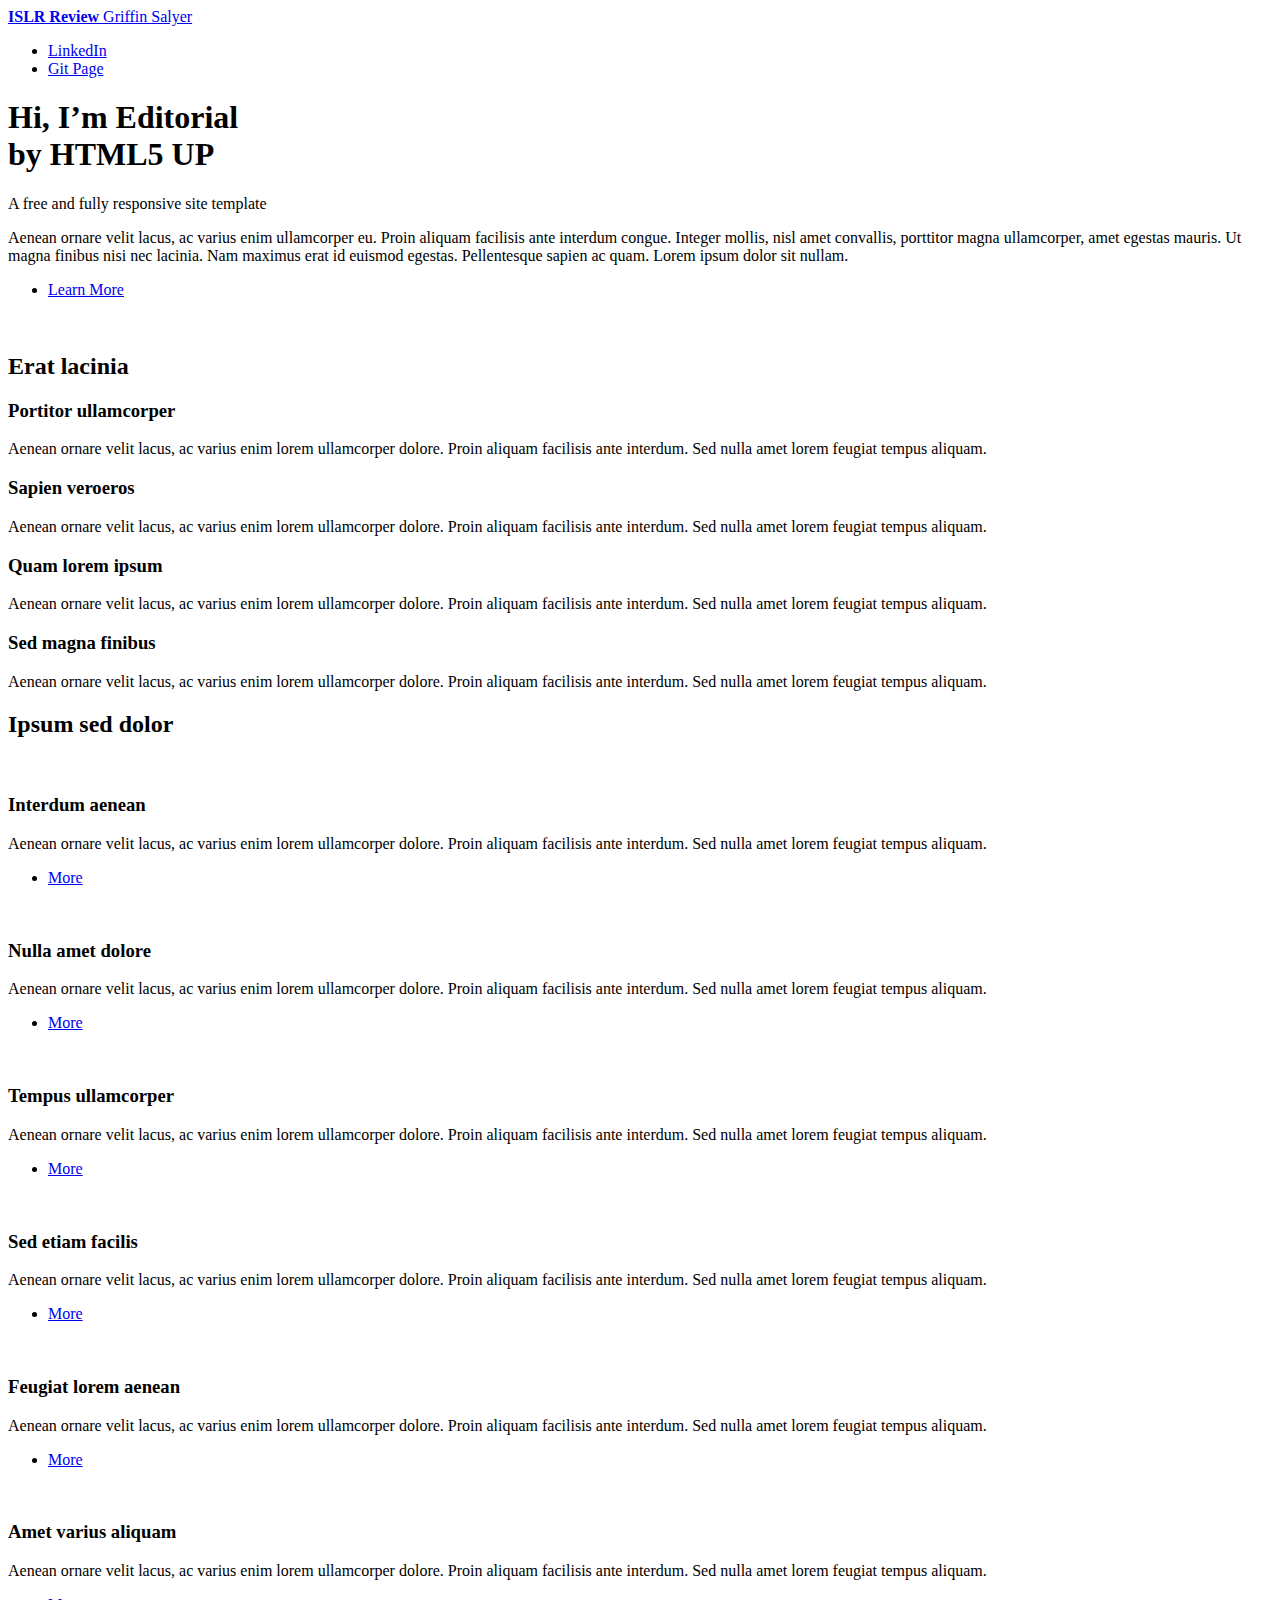
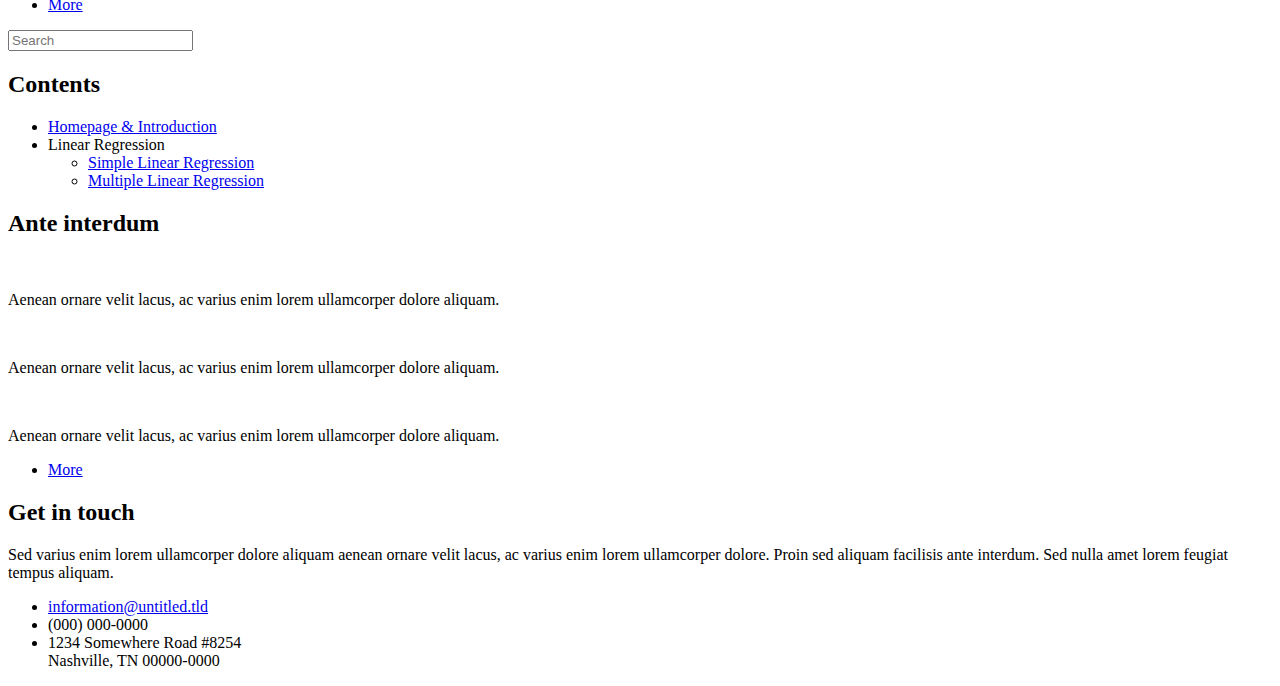
==== review_portfolio/index.html @ 24cda929 "initializing islr review repo" ====
<!DOCTYPE HTML>
<!--
	Editorial by HTML5 UP
	html5up.net | @ajlkn
	Free for personal and commercial use under the CCA 3.0 license (html5up.net/license)
-->
<html>
	<head>
		<title>ISLR Review</title>
		<meta charset="utf-8" />
		<meta name="viewport" content="width=device-width, initial-scale=1, user-scalable=no" />
		<link rel="stylesheet" href="assets/css/main.css" />
	</head>
	<body class="is-preload">

		<!-- Wrapper -->
			<div id="wrapper">

				<!-- Main -->
					<div id="main">
						<div class="inner">

							<!-- Header -->
								<header id="header">
									<a href="index.html" class="logo"><strong>ISLR Review</strong> Griffin Salyer</a>
									<ul class="icons">
										<li><a href="https://www.linkedin.com/in/griffinsalyer/" class="icon brands fa-linkedin"><span class="label">LinkedIn</span></a></li>
										<li><a href="https://griffinsalyer.github.io/" class="icon brands fa-github"><span class="label">Git Page</span></a></li>
										<!-- <li><a href="#" class="icon brands fa-snapchat-ghost"><span class="label">Snapchat</span></a></li> -->
										<!-- <li><a href="#" class="icon brands fa-instagram"><span class="label">Instagram</span></a></li> -->
										<!-- <li><a href="#" class="icon brands fa-medium-m"><span class="label">Medium</span></a></li> -->
									</ul>
								</header>

							<!-- Banner -->
								<section id="banner">
									<div class="content">
										<header>
											<h1>Hi, I’m Editorial<br />
											by HTML5 UP</h1>
											<p>A free and fully responsive site template</p>
										</header>
										<p>Aenean ornare velit lacus, ac varius enim ullamcorper eu. Proin aliquam facilisis ante interdum congue. Integer mollis, nisl amet convallis, porttitor magna ullamcorper, amet egestas mauris. Ut magna finibus nisi nec lacinia. Nam maximus erat id euismod egestas. Pellentesque sapien ac quam. Lorem ipsum dolor sit nullam.</p>
										<ul class="actions">
											<li><a href="#" class="button big">Learn More</a></li>
										</ul>
									</div>
									<span class="image object">
										<img src="images/pic10.jpg" alt="" />
									</span>
								</section>

							<!-- Section -->
								<section>
									<header class="major">
										<h2>Erat lacinia</h2>
									</header>
									<div class="features">
										<article>
											<span class="icon fa-gem"></span>
											<div class="content">
												<h3>Portitor ullamcorper</h3>
												<p>Aenean ornare velit lacus, ac varius enim lorem ullamcorper dolore. Proin aliquam facilisis ante interdum. Sed nulla amet lorem feugiat tempus aliquam.</p>
											</div>
										</article>
										<article>
											<span class="icon solid fa-paper-plane"></span>
											<div class="content">
												<h3>Sapien veroeros</h3>
												<p>Aenean ornare velit lacus, ac varius enim lorem ullamcorper dolore. Proin aliquam facilisis ante interdum. Sed nulla amet lorem feugiat tempus aliquam.</p>
											</div>
										</article>
										<article>
											<span class="icon solid fa-rocket"></span>
											<div class="content">
												<h3>Quam lorem ipsum</h3>
												<p>Aenean ornare velit lacus, ac varius enim lorem ullamcorper dolore. Proin aliquam facilisis ante interdum. Sed nulla amet lorem feugiat tempus aliquam.</p>
											</div>
										</article>
										<article>
											<span class="icon solid fa-signal"></span>
											<div class="content">
												<h3>Sed magna finibus</h3>
												<p>Aenean ornare velit lacus, ac varius enim lorem ullamcorper dolore. Proin aliquam facilisis ante interdum. Sed nulla amet lorem feugiat tempus aliquam.</p>
											</div>
										</article>
									</div>
								</section>

							<!-- Section -->
								<section>
									<header class="major">
										<h2>Ipsum sed dolor</h2>
									</header>
									<div class="posts">
										<article>
											<a href="#" class="image"><img src="images/pic01.jpg" alt="" /></a>
											<h3>Interdum aenean</h3>
											<p>Aenean ornare velit lacus, ac varius enim lorem ullamcorper dolore. Proin aliquam facilisis ante interdum. Sed nulla amet lorem feugiat tempus aliquam.</p>
											<ul class="actions">
												<li><a href="#" class="button">More</a></li>
											</ul>
										</article>
										<article>
											<a href="#" class="image"><img src="images/pic02.jpg" alt="" /></a>
											<h3>Nulla amet dolore</h3>
											<p>Aenean ornare velit lacus, ac varius enim lorem ullamcorper dolore. Proin aliquam facilisis ante interdum. Sed nulla amet lorem feugiat tempus aliquam.</p>
											<ul class="actions">
												<li><a href="#" class="button">More</a></li>
											</ul>
										</article>
										<article>
											<a href="#" class="image"><img src="images/pic03.jpg" alt="" /></a>
											<h3>Tempus ullamcorper</h3>
											<p>Aenean ornare velit lacus, ac varius enim lorem ullamcorper dolore. Proin aliquam facilisis ante interdum. Sed nulla amet lorem feugiat tempus aliquam.</p>
											<ul class="actions">
												<li><a href="#" class="button">More</a></li>
											</ul>
										</article>
										<article>
											<a href="#" class="image"><img src="images/pic04.jpg" alt="" /></a>
											<h3>Sed etiam facilis</h3>
											<p>Aenean ornare velit lacus, ac varius enim lorem ullamcorper dolore. Proin aliquam facilisis ante interdum. Sed nulla amet lorem feugiat tempus aliquam.</p>
											<ul class="actions">
												<li><a href="#" class="button">More</a></li>
											</ul>
										</article>
										<article>
											<a href="#" class="image"><img src="images/pic05.jpg" alt="" /></a>
											<h3>Feugiat lorem aenean</h3>
											<p>Aenean ornare velit lacus, ac varius enim lorem ullamcorper dolore. Proin aliquam facilisis ante interdum. Sed nulla amet lorem feugiat tempus aliquam.</p>
											<ul class="actions">
												<li><a href="#" class="button">More</a></li>
											</ul>
										</article>
										<article>
											<a href="#" class="image"><img src="images/pic06.jpg" alt="" /></a>
											<h3>Amet varius aliquam</h3>
											<p>Aenean ornare velit lacus, ac varius enim lorem ullamcorper dolore. Proin aliquam facilisis ante interdum. Sed nulla amet lorem feugiat tempus aliquam.</p>
											<ul class="actions">
												<li><a href="#" class="button">More</a></li>
											</ul>
										</article>
									</div>
								</section>

						</div>
					</div>

				<!-- Sidebar -->
					<div id="sidebar">
						<div class="inner">

							<!-- Search -->
								<section id="search" class="alt">
									<form method="post" action="#">
										<input type="text" name="query" id="query" placeholder="Search" />
									</form>
								</section>

							<!-- Menu -->
								<nav id="menu">
									<header class="major">
										<h2>Contents</h2>
									</header>
									<ul>
										<li><a href="index.html">Homepage & Introduction</a></li>
										<!-- <li><a href="generic.html">Generic</a></li> -->
										<!-- <li><a href="elements.html">Elements</a></li> -->
										<li>
											<span class="opener">Linear Regression</span>
											<ul>
												<li><a href="#">Simple Linear Regression</a></li>
												<li><a href="#">Multiple Linear Regression</a></li>
											</ul>
										</li>

									</ul>
								</nav>

							<!-- Section -->
								<section>
									<header class="major">
										<h2>Ante interdum</h2>
									</header>
									<div class="mini-posts">
										<article>
											<a href="#" class="image"><img src="images/pic07.jpg" alt="" /></a>
											<p>Aenean ornare velit lacus, ac varius enim lorem ullamcorper dolore aliquam.</p>
										</article>
										<article>
											<a href="#" class="image"><img src="images/pic08.jpg" alt="" /></a>
											<p>Aenean ornare velit lacus, ac varius enim lorem ullamcorper dolore aliquam.</p>
										</article>
										<article>
											<a href="#" class="image"><img src="images/pic09.jpg" alt="" /></a>
											<p>Aenean ornare velit lacus, ac varius enim lorem ullamcorper dolore aliquam.</p>
										</article>
									</div>
									<ul class="actions">
										<li><a href="#" class="button">More</a></li>
									</ul>
								</section>

							<!-- Section -->
								<section>
									<header class="major">
										<h2>Get in touch</h2>
									</header>
									<p>Sed varius enim lorem ullamcorper dolore aliquam aenean ornare velit lacus, ac varius enim lorem ullamcorper dolore. Proin sed aliquam facilisis ante interdum. Sed nulla amet lorem feugiat tempus aliquam.</p>
									<ul class="contact">
										<li class="icon solid fa-envelope"><a href="#">information@untitled.tld</a></li>
										<li class="icon solid fa-phone">(000) 000-0000</li>
										<li class="icon solid fa-home">1234 Somewhere Road #8254<br />
										Nashville, TN 00000-0000</li>
									</ul>
								</section>

							<!-- Footer -->
								<!-- <footer id="footer">
									<p class="copyright">&copy; Untitled. All rights reserved. Demo Images: <a href="https://unsplash.com">Unsplash</a>. Design: <a href="https://html5up.net">HTML5 UP</a>.</p>
								</footer> -->

						</div>
					</div>

			</div>

		<!-- Scripts -->
			<script src="assets/js/jquery.min.js"></script>
			<script src="assets/js/browser.min.js"></script>
			<script src="assets/js/breakpoints.min.js"></script>
			<script src="assets/js/util.js"></script>
			<script src="assets/js/main.js"></script>

	</body>
</html>
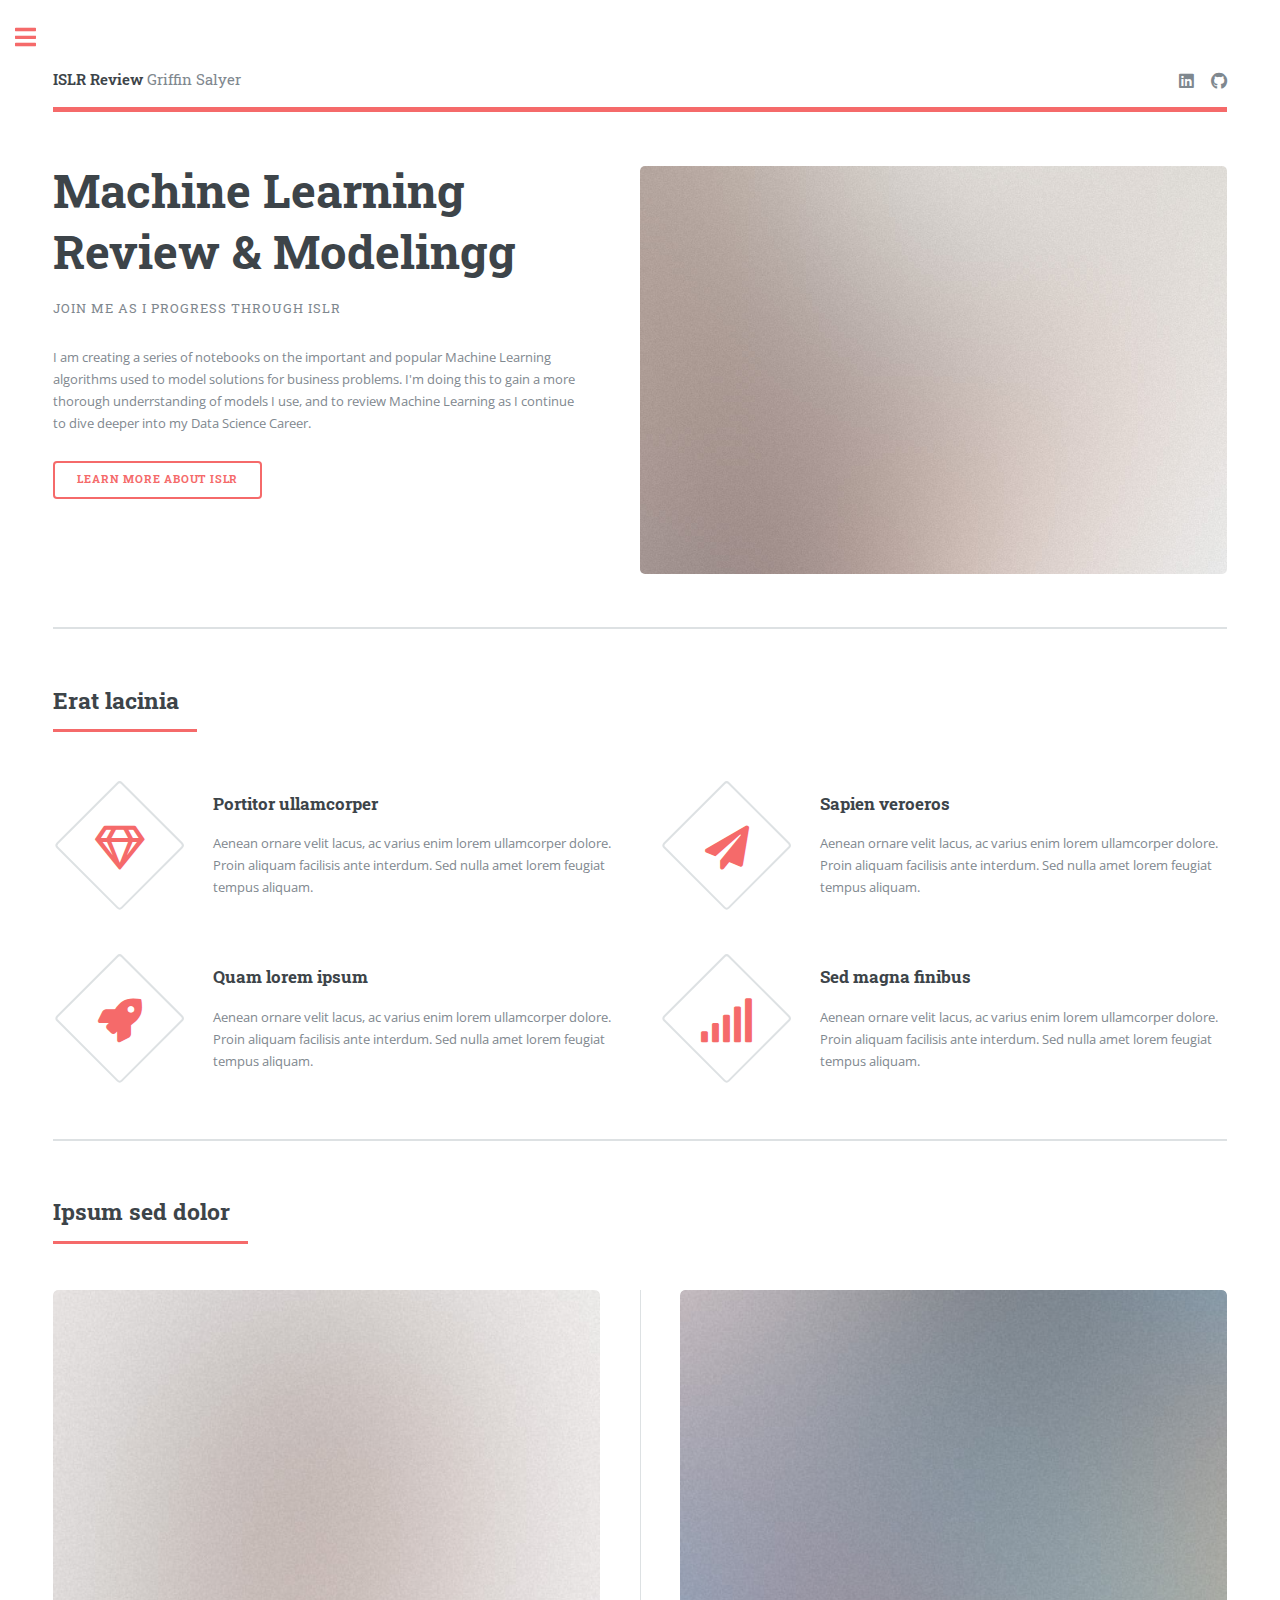
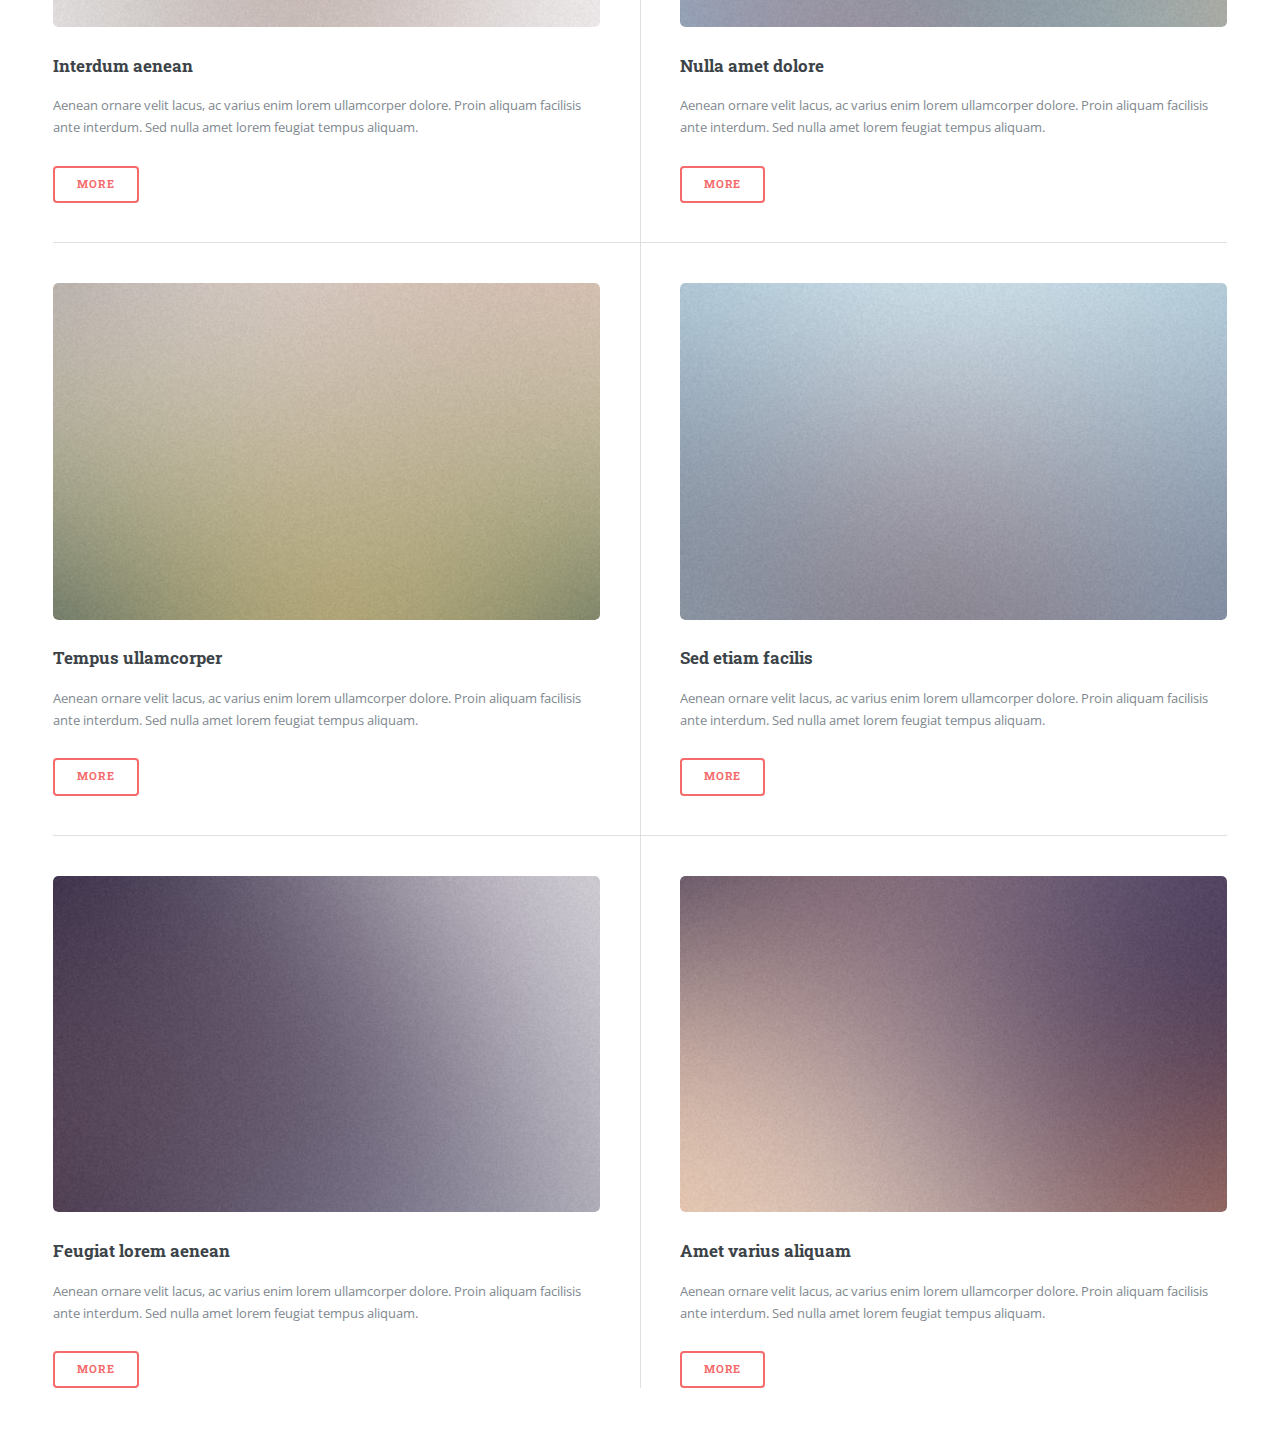
==== commit e880a9ab: "updated color schemes from pink to blue" ====
--- a/review_portfolio/index.html
+++ b/review_portfolio/index.html
@@ -36,13 +36,13 @@
 								<section id="banner">
 									<div class="content">
 										<header>
-											<h1>Hi, I’m Editorial<br />
-											by HTML5 UP</h1>
-											<p>A free and fully responsive site template</p>
+											<h1>Machine Learning Review & Modelingg
+											</h1>
+											<p>join me as i progress through ISLR</p>
 										</header>
-										<p>Aenean ornare velit lacus, ac varius enim ullamcorper eu. Proin aliquam facilisis ante interdum congue. Integer mollis, nisl amet convallis, porttitor magna ullamcorper, amet egestas mauris. Ut magna finibus nisi nec lacinia. Nam maximus erat id euismod egestas. Pellentesque sapien ac quam. Lorem ipsum dolor sit nullam.</p>
+										<p>I am creating a series of notebooks on the important and popular Machine Learning algorithms used to model solutions for business problems. I'm doing this to gain a more thorough underrstanding of models I use, and to review Machine Learning as I continue to dive deeper into my Data Science Career.</p>
 										<ul class="actions">
-											<li><a href="#" class="button big">Learn More</a></li>
+											<li><a href="https://www.statlearning.com/" class="button big">Learn More About ISLR</a></li>
 										</ul>
 									</div>
 									<span class="image object">
--- a/review_portfolio/assets/css/main.css
+++ b/review_portfolio/assets/css/main.css
@@ -0,0 +1,2273 @@
+@import url(fontawesome-all.min.css);
+@import url("https://fonts.googleapis.com/css?family=Open+Sans:400,600,400italic,600italic|Roboto+Slab:400,700");
+/*
+	Editorial by HTML5 UP
+	html5up.net | @ajlkn
+	Free for personal and commercial use under the CCA 3.0 license (html5up.net/license)
+*/
+html, body, div, span, applet, object,
+iframe, h1, h2, h3, h4, h5, h6, p, blockquote,
+pre, a, abbr, acronym, address, big, cite,
+code, del, dfn, em, img, ins, kbd, q, s, samp,
+small, strike, strong, sub, sup, tt, var, b,
+u, i, center, dl, dt, dd, ol, ul, li, fieldset,
+form, label, legend, table, caption, tbody,
+tfoot, thead, tr, th, td, article, aside,
+canvas, details, embed, figure, figcaption,
+footer, header, hgroup, menu, nav, output, ruby,
+section, summary, time, mark, audio, video {
+  margin: 0;
+  padding: 0;
+  border: 0;
+  font-size: 100%;
+  font: inherit;
+  vertical-align: baseline; }
+
+article, aside, details, figcaption, figure,
+footer, header, hgroup, menu, nav, section {
+  display: block; }
+
+body {
+  line-height: 1; }
+
+ol, ul {
+  list-style: none; }
+
+blockquote, q {
+  quotes: none; }
+  blockquote:before, blockquote:after, q:before, q:after {
+    content: '';
+    content: none; }
+
+table {
+  border-collapse: collapse;
+  border-spacing: 0; }
+
+body {
+  -webkit-text-size-adjust: none; }
+
+mark {
+  background-color: transparent;
+  color: inherit; }
+
+input::-moz-focus-inner {
+  border: 0;
+  padding: 0; }
+
+input, select, textarea {
+  -moz-appearance: none;
+  -webkit-appearance: none;
+  -ms-appearance: none;
+  appearance: none; }
+
+/* Basic */
+@-ms-viewport {
+  width: device-width; }
+
+body {
+  -ms-overflow-style: scrollbar; }
+
+@media screen and (max-width: 480px) {
+  html, body {
+    min-width: 320px; } }
+
+html {
+  box-sizing: border-box; }
+
+*, *:before, *:after {
+  box-sizing: inherit; }
+
+body {
+  background: #ffffff; }
+  body.is-preload *, body.is-preload *:before, body.is-preload *:after, body.is-resizing *, body.is-resizing *:before, body.is-resizing *:after {
+    -moz-animation: none !important;
+    -webkit-animation: none !important;
+    -ms-animation: none !important;
+    animation: none !important;
+    -moz-transition: none !important;
+    -webkit-transition: none !important;
+    -ms-transition: none !important;
+    transition: none !important; }
+
+/* Type */
+body, input, select, textarea {
+  color: #7f888f;
+  font-family: "Open Sans", sans-serif;
+  font-size: 13pt;
+  font-weight: 400;
+  line-height: 1.65; }
+  @media screen and (max-width: 1680px) {
+    body, input, select, textarea {
+      font-size: 11pt; } }
+  @media screen and (max-width: 1280px) {
+    body, input, select, textarea {
+      font-size: 10pt; } }
+  @media screen and (max-width: 360px) {
+    body, input, select, textarea {
+      font-size: 9pt; } }
+
+a {
+  -moz-transition: color 0.2s ease-in-out, border-bottom-color 0.2s ease-in-out;
+  -webkit-transition: color 0.2s ease-in-out, border-bottom-color 0.2s ease-in-out;
+  -ms-transition: color 0.2s ease-in-out, border-bottom-color 0.2s ease-in-out;
+  transition: color 0.2s ease-in-out, border-bottom-color 0.2s ease-in-out;
+  border-bottom: dotted 1px;
+  color: #f56a6a;
+  text-decoration: none; }
+  a:hover {
+    border-bottom-color: #f56a6a;
+    color: #f56a6a !important; }
+    a:hover strong {
+      color: inherit; }
+
+strong, b {
+  color: #3d4449;
+  font-weight: 600; }
+
+em, i {
+  font-style: italic; }
+
+p {
+  margin: 0 0 2em 0; }
+
+h1, h2, h3, h4, h5, h6 {
+  color: #3d4449;
+  font-family: "Roboto Slab", serif;
+  font-weight: 700;
+  line-height: 1.5;
+  margin: 0 0 1em 0; }
+  h1 a, h2 a, h3 a, h4 a, h5 a, h6 a {
+    color: inherit;
+    text-decoration: none;
+    border-bottom: 0; }
+
+h1 {
+  font-size: 4em;
+  margin: 0 0 0.5em 0;
+  line-height: 1.3; }
+
+h2 {
+  font-size: 1.75em; }
+
+h3 {
+  font-size: 1.25em; }
+
+h4 {
+  font-size: 1.1em; }
+
+h5 {
+  font-size: 0.9em; }
+
+h6 {
+  font-size: 0.7em; }
+
+@media screen and (max-width: 1680px) {
+  h1 {
+    font-size: 3.5em; } }
+
+@media screen and (max-width: 980px) {
+  h1 {
+    font-size: 3.25em; } }
+
+@media screen and (max-width: 736px) {
+  h1 {
+    font-size: 2em;
+    line-height: 1.4; }
+  h2 {
+    font-size: 1.5em; } }
+
+sub {
+  font-size: 0.8em;
+  position: relative;
+  top: 0.5em; }
+
+sup {
+  font-size: 0.8em;
+  position: relative;
+  top: -0.5em; }
+
+blockquote {
+  border-left: solid 3px rgba(210, 215, 217, 0.75);
+  font-style: italic;
+  margin: 0 0 2em 0;
+  padding: 0.5em 0 0.5em 2em; }
+
+code {
+  background: rgba(230, 235, 237, 0.25);
+  border-radius: 0.375em;
+  border: solid 1px rgba(210, 215, 217, 0.75);
+  font-family: "Courier New", monospace;
+  font-size: 0.9em;
+  margin: 0 0.25em;
+  padding: 0.25em 0.65em; }
+
+pre {
+  -webkit-overflow-scrolling: touch;
+  font-family: "Courier New", monospace;
+  font-size: 0.9em;
+  margin: 0 0 2em 0; }
+  pre code {
+    display: block;
+    line-height: 1.75;
+    padding: 1em 1.5em;
+    overflow-x: auto; }
+
+hr {
+  border: 0;
+  border-bottom: solid 1px rgba(210, 215, 217, 0.75);
+  margin: 2em 0; }
+  hr.major {
+    margin: 3em 0; }
+
+.align-left {
+  text-align: left; }
+
+.align-center {
+  text-align: center; }
+
+.align-right {
+  text-align: right; }
+
+/* Row */
+.row {
+  display: flex;
+  flex-wrap: wrap;
+  box-sizing: border-box;
+  align-items: stretch; }
+  .row > * {
+    box-sizing: border-box; }
+  .row.gtr-uniform > * > :last-child {
+    margin-bottom: 0; }
+  .row.aln-left {
+    justify-content: flex-start; }
+  .row.aln-center {
+    justify-content: center; }
+  .row.aln-right {
+    justify-content: flex-end; }
+  .row.aln-top {
+    align-items: flex-start; }
+  .row.aln-middle {
+    align-items: center; }
+  .row.aln-bottom {
+    align-items: flex-end; }
+  .row > .imp {
+    order: -1; }
+  .row > .col-1 {
+    width: 8.33333%; }
+  .row > .off-1 {
+    margin-left: 8.33333%; }
+  .row > .col-2 {
+    width: 16.66667%; }
+  .row > .off-2 {
+    margin-left: 16.66667%; }
+  .row > .col-3 {
+    width: 25%; }
+  .row > .off-3 {
+    margin-left: 25%; }
+  .row > .col-4 {
+    width: 33.33333%; }
+  .row > .off-4 {
+    margin-left: 33.33333%; }
+  .row > .col-5 {
+    width: 41.66667%; }
+  .row > .off-5 {
+    margin-left: 41.66667%; }
+  .row > .col-6 {
+    width: 50%; }
+  .row > .off-6 {
+    margin-left: 50%; }
+  .row > .col-7 {
+    width: 58.33333%; }
+  .row > .off-7 {
+    margin-left: 58.33333%; }
+  .row > .col-8 {
+    width: 66.66667%; }
+  .row > .off-8 {
+    margin-left: 66.66667%; }
+  .row > .col-9 {
+    width: 75%; }
+  .row > .off-9 {
+    margin-left: 75%; }
+  .row > .col-10 {
+    width: 83.33333%; }
+  .row > .off-10 {
+    margin-left: 83.33333%; }
+  .row > .col-11 {
+    width: 91.66667%; }
+  .row > .off-11 {
+    margin-left: 91.66667%; }
+  .row > .col-12 {
+    width: 100%; }
+  .row > .off-12 {
+    margin-left: 100%; }
+  .row.gtr-0 {
+    margin-top: 0;
+    margin-left: 0em; }
+    .row.gtr-0 > * {
+      padding: 0 0 0 0em; }
+    .row.gtr-0.gtr-uniform {
+      margin-top: 0em; }
+      .row.gtr-0.gtr-uniform > * {
+        padding-top: 0em; }
+  .row.gtr-25 {
+    margin-top: 0;
+    margin-left: -0.375em; }
+    .row.gtr-25 > * {
+      padding: 0 0 0 0.375em; }
+    .row.gtr-25.gtr-uniform {
+      margin-top: -0.375em; }
+      .row.gtr-25.gtr-uniform > * {
+        padding-top: 0.375em; }
+  .row.gtr-50 {
+    margin-top: 0;
+    margin-left: -0.75em; }
+    .row.gtr-50 > * {
+      padding: 0 0 0 0.75em; }
+    .row.gtr-50.gtr-uniform {
+      margin-top: -0.75em; }
+      .row.gtr-50.gtr-uniform > * {
+        padding-top: 0.75em; }
+  .row {
+    margin-top: 0;
+    margin-left: -1.5em; }
+    .row > * {
+      padding: 0 0 0 1.5em; }
+    .row.gtr-uniform {
+      margin-top: -1.5em; }
+      .row.gtr-uniform > * {
+        padding-top: 1.5em; }
+  .row.gtr-150 {
+    margin-top: 0;
+    margin-left: -2.25em; }
+    .row.gtr-150 > * {
+      padding: 0 0 0 2.25em; }
+    .row.gtr-150.gtr-uniform {
+      margin-top: -2.25em; }
+      .row.gtr-150.gtr-uniform > * {
+        padding-top: 2.25em; }
+  .row.gtr-200 {
+    margin-top: 0;
+    margin-left: -3em; }
+    .row.gtr-200 > * {
+      padding: 0 0 0 3em; }
+    .row.gtr-200.gtr-uniform {
+      margin-top: -3em; }
+      .row.gtr-200.gtr-uniform > * {
+        padding-top: 3em; }
+  @media screen and (max-width: 1680px) {
+    .row {
+      display: flex;
+      flex-wrap: wrap;
+      box-sizing: border-box;
+      align-items: stretch; }
+      .row > * {
+        box-sizing: border-box; }
+      .row.gtr-uniform > * > :last-child {
+        margin-bottom: 0; }
+      .row.aln-left {
+        justify-content: flex-start; }
+      .row.aln-center {
+        justify-content: center; }
+      .row.aln-right {
+        justify-content: flex-end; }
+      .row.aln-top {
+        align-items: flex-start; }
+      .row.aln-middle {
+        align-items: center; }
+      .row.aln-bottom {
+        align-items: flex-end; }
+      .row > .imp-xlarge {
+        order: -1; }
+      .row > .col-1-xlarge {
+        width: 8.33333%; }
+      .row > .off-1-xlarge {
+        margin-left: 8.33333%; }
+      .row > .col-2-xlarge {
+        width: 16.66667%; }
+      .row > .off-2-xlarge {
+        margin-left: 16.66667%; }
+      .row > .col-3-xlarge {
+        width: 25%; }
+      .row > .off-3-xlarge {
+        margin-left: 25%; }
+      .row > .col-4-xlarge {
+        width: 33.33333%; }
+      .row > .off-4-xlarge {
+        margin-left: 33.33333%; }
+      .row > .col-5-xlarge {
+        width: 41.66667%; }
+      .row > .off-5-xlarge {
+        margin-left: 41.66667%; }
+      .row > .col-6-xlarge {
+        width: 50%; }
+      .row > .off-6-xlarge {
+        margin-left: 50%; }
+      .row > .col-7-xlarge {
+        width: 58.33333%; }
+      .row > .off-7-xlarge {
+        margin-left: 58.33333%; }
+      .row > .col-8-xlarge {
+        width: 66.66667%; }
+      .row > .off-8-xlarge {
+        margin-left: 66.66667%; }
+      .row > .col-9-xlarge {
+        width: 75%; }
+      .row > .off-9-xlarge {
+        margin-left: 75%; }
+      .row > .col-10-xlarge {
+        width: 83.33333%; }
+      .row > .off-10-xlarge {
+        margin-left: 83.33333%; }
+      .row > .col-11-xlarge {
+        width: 91.66667%; }
+      .row > .off-11-xlarge {
+        margin-left: 91.66667%; }
+      .row > .col-12-xlarge {
+        width: 100%; }
+      .row > .off-12-xlarge {
+        margin-left: 100%; }
+      .row.gtr-0 {
+        margin-top: 0;
+        margin-left: 0em; }
+        .row.gtr-0 > * {
+          padding: 0 0 0 0em; }
+        .row.gtr-0.gtr-uniform {
+          margin-top: 0em; }
+          .row.gtr-0.gtr-uniform > * {
+            padding-top: 0em; }
+      .row.gtr-25 {
+        margin-top: 0;
+        margin-left: -0.375em; }
+        .row.gtr-25 > * {
+          padding: 0 0 0 0.375em; }
+        .row.gtr-25.gtr-uniform {
+          margin-top: -0.375em; }
+          .row.gtr-25.gtr-uniform > * {
+            padding-top: 0.375em; }
+      .row.gtr-50 {
+        margin-top: 0;
+        margin-left: -0.75em; }
+        .row.gtr-50 > * {
+          padding: 0 0 0 0.75em; }
+        .row.gtr-50.gtr-uniform {
+          margin-top: -0.75em; }
+          .row.gtr-50.gtr-uniform > * {
+            padding-top: 0.75em; }
+      .row {
+        margin-top: 0;
+        margin-left: -1.5em; }
+        .row > * {
+          padding: 0 0 0 1.5em; }
+        .row.gtr-uniform {
+          margin-top: -1.5em; }
+          .row.gtr-uniform > * {
+            padding-top: 1.5em; }
+      .row.gtr-150 {
+        margin-top: 0;
+        margin-left: -2.25em; }
+        .row.gtr-150 > * {
+          padding: 0 0 0 2.25em; }
+        .row.gtr-150.gtr-uniform {
+          margin-top: -2.25em; }
+          .row.gtr-150.gtr-uniform > * {
+            padding-top: 2.25em; }
+      .row.gtr-200 {
+        margin-top: 0;
+        margin-left: -3em; }
+        .row.gtr-200 > * {
+          padding: 0 0 0 3em; }
+        .row.gtr-200.gtr-uniform {
+          margin-top: -3em; }
+          .row.gtr-200.gtr-uniform > * {
+            padding-top: 3em; } }
+  @media screen and (max-width: 1280px) {
+    .row {
+      display: flex;
+      flex-wrap: wrap;
+      box-sizing: border-box;
+      align-items: stretch; }
+      .row > * {
+        box-sizing: border-box; }
+      .row.gtr-uniform > * > :last-child {
+        margin-bottom: 0; }
+      .row.aln-left {
+        justify-content: flex-start; }
+      .row.aln-center {
+        justify-content: center; }
+      .row.aln-right {
+        justify-content: flex-end; }
+      .row.aln-top {
+        align-items: flex-start; }
+      .row.aln-middle {
+        align-items: center; }
+      .row.aln-bottom {
+        align-items: flex-end; }
+      .row > .imp-large {
+        order: -1; }
+      .row > .col-1-large {
+        width: 8.33333%; }
+      .row > .off-1-large {
+        margin-left: 8.33333%; }
+      .row > .col-2-large {
+        width: 16.66667%; }
+      .row > .off-2-large {
+        margin-left: 16.66667%; }
+      .row > .col-3-large {
+        width: 25%; }
+      .row > .off-3-large {
+        margin-left: 25%; }
+      .row > .col-4-large {
+        width: 33.33333%; }
+      .row > .off-4-large {
+        margin-left: 33.33333%; }
+      .row > .col-5-large {
+        width: 41.66667%; }
+      .row > .off-5-large {
+        margin-left: 41.66667%; }
+      .row > .col-6-large {
+        width: 50%; }
+      .row > .off-6-large {
+        margin-left: 50%; }
+      .row > .col-7-large {
+        width: 58.33333%; }
+      .row > .off-7-large {
+        margin-left: 58.33333%; }
+      .row > .col-8-large {
+        width: 66.66667%; }
+      .row > .off-8-large {
+        margin-left: 66.66667%; }
+      .row > .col-9-large {
+        width: 75%; }
+      .row > .off-9-large {
+        margin-left: 75%; }
+      .row > .col-10-large {
+        width: 83.33333%; }
+      .row > .off-10-large {
+        margin-left: 83.33333%; }
+      .row > .col-11-large {
+        width: 91.66667%; }
+      .row > .off-11-large {
+        margin-left: 91.66667%; }
+      .row > .col-12-large {
+        width: 100%; }
+      .row > .off-12-large {
+        margin-left: 100%; }
+      .row.gtr-0 {
+        margin-top: 0;
+        margin-left: 0em; }
+        .row.gtr-0 > * {
+          padding: 0 0 0 0em; }
+        .row.gtr-0.gtr-uniform {
+          margin-top: 0em; }
+          .row.gtr-0.gtr-uniform > * {
+            padding-top: 0em; }
+      .row.gtr-25 {
+        margin-top: 0;
+        margin-left: -0.375em; }
+        .row.gtr-25 > * {
+          padding: 0 0 0 0.375em; }
+        .row.gtr-25.gtr-uniform {
+          margin-top: -0.375em; }
+          .row.gtr-25.gtr-uniform > * {
+            padding-top: 0.375em; }
+      .row.gtr-50 {
+        margin-top: 0;
+        margin-left: -0.75em; }
+        .row.gtr-50 > * {
+          padding: 0 0 0 0.75em; }
+        .row.gtr-50.gtr-uniform {
+          margin-top: -0.75em; }
+          .row.gtr-50.gtr-uniform > * {
+            padding-top: 0.75em; }
+      .row {
+        margin-top: 0;
+        margin-left: -1.5em; }
+        .row > * {
+          padding: 0 0 0 1.5em; }
+        .row.gtr-uniform {
+          margin-top: -1.5em; }
+          .row.gtr-uniform > * {
+            padding-top: 1.5em; }
+      .row.gtr-150 {
+        margin-top: 0;
+        margin-left: -2.25em; }
+        .row.gtr-150 > * {
+          padding: 0 0 0 2.25em; }
+        .row.gtr-150.gtr-uniform {
+          margin-top: -2.25em; }
+          .row.gtr-150.gtr-uniform > * {
+            padding-top: 2.25em; }
+      .row.gtr-200 {
+        margin-top: 0;
+        margin-left: -3em; }
+        .row.gtr-200 > * {
+          padding: 0 0 0 3em; }
+        .row.gtr-200.gtr-uniform {
+          margin-top: -3em; }
+          .row.gtr-200.gtr-uniform > * {
+            padding-top: 3em; } }
+  @media screen and (max-width: 980px) {
+    .row {
+      display: flex;
+      flex-wrap: wrap;
+      box-sizing: border-box;
+      align-items: stretch; }
+      .row > * {
+        box-sizing: border-box; }
+      .row.gtr-uniform > * > :last-child {
+        margin-bottom: 0; }
+      .row.aln-left {
+        justify-content: flex-start; }
+      .row.aln-center {
+        justify-content: center; }
+      .row.aln-right {
+        justify-content: flex-end; }
+      .row.aln-top {
+        align-items: flex-start; }
+      .row.aln-middle {
+        align-items: center; }
+      .row.aln-bottom {
+        align-items: flex-end; }
+      .row > .imp-medium {
+        order: -1; }
+      .row > .col-1-medium {
+        width: 8.33333%; }
+      .row > .off-1-medium {
+        margin-left: 8.33333%; }
+      .row > .col-2-medium {
+        width: 16.66667%; }
+      .row > .off-2-medium {
+        margin-left: 16.66667%; }
+      .row > .col-3-medium {
+        width: 25%; }
+      .row > .off-3-medium {
+        margin-left: 25%; }
+      .row > .col-4-medium {
+        width: 33.33333%; }
+      .row > .off-4-medium {
+        margin-left: 33.33333%; }
+      .row > .col-5-medium {
+        width: 41.66667%; }
+      .row > .off-5-medium {
+        margin-left: 41.66667%; }
+      .row > .col-6-medium {
+        width: 50%; }
+      .row > .off-6-medium {
+        margin-left: 50%; }
+      .row > .col-7-medium {
+        width: 58.33333%; }
+      .row > .off-7-medium {
+        margin-left: 58.33333%; }
+      .row > .col-8-medium {
+        width: 66.66667%; }
+      .row > .off-8-medium {
+        margin-left: 66.66667%; }
+      .row > .col-9-medium {
+        width: 75%; }
+      .row > .off-9-medium {
+        margin-left: 75%; }
+      .row > .col-10-medium {
+        width: 83.33333%; }
+      .row > .off-10-medium {
+        margin-left: 83.33333%; }
+      .row > .col-11-medium {
+        width: 91.66667%; }
+      .row > .off-11-medium {
+        margin-left: 91.66667%; }
+      .row > .col-12-medium {
+        width: 100%; }
+      .row > .off-12-medium {
+        margin-left: 100%; }
+      .row.gtr-0 {
+        margin-top: 0;
+        margin-left: 0em; }
+        .row.gtr-0 > * {
+          padding: 0 0 0 0em; }
+        .row.gtr-0.gtr-uniform {
+          margin-top: 0em; }
+          .row.gtr-0.gtr-uniform > * {
+            padding-top: 0em; }
+      .row.gtr-25 {
+        margin-top: 0;
+        margin-left: -0.375em; }
+        .row.gtr-25 > * {
+          padding: 0 0 0 0.375em; }
+        .row.gtr-25.gtr-uniform {
+          margin-top: -0.375em; }
+          .row.gtr-25.gtr-uniform > * {
+            padding-top: 0.375em; }
+      .row.gtr-50 {
+        margin-top: 0;
+        margin-left: -0.75em; }
+        .row.gtr-50 > * {
+          padding: 0 0 0 0.75em; }
+        .row.gtr-50.gtr-uniform {
+          margin-top: -0.75em; }
+          .row.gtr-50.gtr-uniform > * {
+            padding-top: 0.75em; }
+      .row {
+        margin-top: 0;
+        margin-left: -1.5em; }
+        .row > * {
+          padding: 0 0 0 1.5em; }
+        .row.gtr-uniform {
+          margin-top: -1.5em; }
+          .row.gtr-uniform > * {
+            padding-top: 1.5em; }
+      .row.gtr-150 {
+        margin-top: 0;
+        margin-left: -2.25em; }
+        .row.gtr-150 > * {
+          padding: 0 0 0 2.25em; }
+        .row.gtr-150.gtr-uniform {
+          margin-top: -2.25em; }
+          .row.gtr-150.gtr-uniform > * {
+            padding-top: 2.25em; }
+      .row.gtr-200 {
+        margin-top: 0;
+        margin-left: -3em; }
+        .row.gtr-200 > * {
+          padding: 0 0 0 3em; }
+        .row.gtr-200.gtr-uniform {
+          margin-top: -3em; }
+          .row.gtr-200.gtr-uniform > * {
+            padding-top: 3em; } }
+  @media screen and (max-width: 736px) {
+    .row {
+      display: flex;
+      flex-wrap: wrap;
+      box-sizing: border-box;
+      align-items: stretch; }
+      .row > * {
+        box-sizing: border-box; }
+      .row.gtr-uniform > * > :last-child {
+        margin-bottom: 0; }
+      .row.aln-left {
+        justify-content: flex-start; }
+      .row.aln-center {
+        justify-content: center; }
+      .row.aln-right {
+        justify-content: flex-end; }
+      .row.aln-top {
+        align-items: flex-start; }
+      .row.aln-middle {
+        align-items: center; }
+      .row.aln-bottom {
+        align-items: flex-end; }
+      .row > .imp-small {
+        order: -1; }
+      .row > .col-1-small {
+        width: 8.33333%; }
+      .row > .off-1-small {
+        margin-left: 8.33333%; }
+      .row > .col-2-small {
+        width: 16.66667%; }
+      .row > .off-2-small {
+        margin-left: 16.66667%; }
+      .row > .col-3-small {
+        width: 25%; }
+      .row > .off-3-small {
+        margin-left: 25%; }
+      .row > .col-4-small {
+        width: 33.33333%; }
+      .row > .off-4-small {
+        margin-left: 33.33333%; }
+      .row > .col-5-small {
+        width: 41.66667%; }
+      .row > .off-5-small {
+        margin-left: 41.66667%; }
+      .row > .col-6-small {
+        width: 50%; }
+      .row > .off-6-small {
+        margin-left: 50%; }
+      .row > .col-7-small {
+        width: 58.33333%; }
+      .row > .off-7-small {
+        margin-left: 58.33333%; }
+      .row > .col-8-small {
+        width: 66.66667%; }
+      .row > .off-8-small {
+        margin-left: 66.66667%; }
+      .row > .col-9-small {
+        width: 75%; }
+      .row > .off-9-small {
+        margin-left: 75%; }
+      .row > .col-10-small {
+        width: 83.33333%; }
+      .row > .off-10-small {
+        margin-left: 83.33333%; }
+      .row > .col-11-small {
+        width: 91.66667%; }
+      .row > .off-11-small {
+        margin-left: 91.66667%; }
+      .row > .col-12-small {
+        width: 100%; }
+      .row > .off-12-small {
+        margin-left: 100%; }
+      .row.gtr-0 {
+        margin-top: 0;
+        margin-left: 0em; }
+        .row.gtr-0 > * {
+          padding: 0 0 0 0em; }
+        .row.gtr-0.gtr-uniform {
+          margin-top: 0em; }
+          .row.gtr-0.gtr-uniform > * {
+            padding-top: 0em; }
+      .row.gtr-25 {
+        margin-top: 0;
+        margin-left: -0.375em; }
+        .row.gtr-25 > * {
+          padding: 0 0 0 0.375em; }
+        .row.gtr-25.gtr-uniform {
+          margin-top: -0.375em; }
+          .row.gtr-25.gtr-uniform > * {
+            padding-top: 0.375em; }
+      .row.gtr-50 {
+        margin-top: 0;
+        margin-left: -0.75em; }
+        .row.gtr-50 > * {
+          padding: 0 0 0 0.75em; }
+        .row.gtr-50.gtr-uniform {
+          margin-top: -0.75em; }
+          .row.gtr-50.gtr-uniform > * {
+            padding-top: 0.75em; }
+      .row {
+        margin-top: 0;
+        margin-left: -1.5em; }
+        .row > * {
+          padding: 0 0 0 1.5em; }
+        .row.gtr-uniform {
+          margin-top: -1.5em; }
+          .row.gtr-uniform > * {
+            padding-top: 1.5em; }
+      .row.gtr-150 {
+        margin-top: 0;
+        margin-left: -2.25em; }
+        .row.gtr-150 > * {
+          padding: 0 0 0 2.25em; }
+        .row.gtr-150.gtr-uniform {
+          margin-top: -2.25em; }
+          .row.gtr-150.gtr-uniform > * {
+            padding-top: 2.25em; }
+      .row.gtr-200 {
+        margin-top: 0;
+        margin-left: -3em; }
+        .row.gtr-200 > * {
+          padding: 0 0 0 3em; }
+        .row.gtr-200.gtr-uniform {
+          margin-top: -3em; }
+          .row.gtr-200.gtr-uniform > * {
+            padding-top: 3em; } }
+  @media screen and (max-width: 480px) {
+    .row {
+      display: flex;
+      flex-wrap: wrap;
+      box-sizing: border-box;
+      align-items: stretch; }
+      .row > * {
+        box-sizing: border-box; }
+      .row.gtr-uniform > * > :last-child {
+        margin-bottom: 0; }
+      .row.aln-left {
+        justify-content: flex-start; }
+      .row.aln-center {
+        justify-content: center; }
+      .row.aln-right {
+        justify-content: flex-end; }
+      .row.aln-top {
+        align-items: flex-start; }
+      .row.aln-middle {
+        align-items: center; }
+      .row.aln-bottom {
+        align-items: flex-end; }
+      .row > .imp-xsmall {
+        order: -1; }
+      .row > .col-1-xsmall {
+        width: 8.33333%; }
+      .row > .off-1-xsmall {
+        margin-left: 8.33333%; }
+      .row > .col-2-xsmall {
+        width: 16.66667%; }
+      .row > .off-2-xsmall {
+        margin-left: 16.66667%; }
+      .row > .col-3-xsmall {
+        width: 25%; }
+      .row > .off-3-xsmall {
+        margin-left: 25%; }
+      .row > .col-4-xsmall {
+        width: 33.33333%; }
+      .row > .off-4-xsmall {
+        margin-left: 33.33333%; }
+      .row > .col-5-xsmall {
+        width: 41.66667%; }
+      .row > .off-5-xsmall {
+        margin-left: 41.66667%; }
+      .row > .col-6-xsmall {
+        width: 50%; }
+      .row > .off-6-xsmall {
+        margin-left: 50%; }
+      .row > .col-7-xsmall {
+        width: 58.33333%; }
+      .row > .off-7-xsmall {
+        margin-left: 58.33333%; }
+      .row > .col-8-xsmall {
+        width: 66.66667%; }
+      .row > .off-8-xsmall {
+        margin-left: 66.66667%; }
+      .row > .col-9-xsmall {
+        width: 75%; }
+      .row > .off-9-xsmall {
+        margin-left: 75%; }
+      .row > .col-10-xsmall {
+        width: 83.33333%; }
+      .row > .off-10-xsmall {
+        margin-left: 83.33333%; }
+      .row > .col-11-xsmall {
+        width: 91.66667%; }
+      .row > .off-11-xsmall {
+        margin-left: 91.66667%; }
+      .row > .col-12-xsmall {
+        width: 100%; }
+      .row > .off-12-xsmall {
+        margin-left: 100%; }
+      .row.gtr-0 {
+        margin-top: 0;
+        margin-left: 0em; }
+        .row.gtr-0 > * {
+          padding: 0 0 0 0em; }
+        .row.gtr-0.gtr-uniform {
+          margin-top: 0em; }
+          .row.gtr-0.gtr-uniform > * {
+            padding-top: 0em; }
+      .row.gtr-25 {
+        margin-top: 0;
+        margin-left: -0.375em; }
+        .row.gtr-25 > * {
+          padding: 0 0 0 0.375em; }
+        .row.gtr-25.gtr-uniform {
+          margin-top: -0.375em; }
+          .row.gtr-25.gtr-uniform > * {
+            padding-top: 0.375em; }
+      .row.gtr-50 {
+        margin-top: 0;
+        margin-left: -0.75em; }
+        .row.gtr-50 > * {
+          padding: 0 0 0 0.75em; }
+        .row.gtr-50.gtr-uniform {
+          margin-top: -0.75em; }
+          .row.gtr-50.gtr-uniform > * {
+            padding-top: 0.75em; }
+      .row {
+        margin-top: 0;
+        margin-left: -1.5em; }
+        .row > * {
+          padding: 0 0 0 1.5em; }
+        .row.gtr-uniform {
+          margin-top: -1.5em; }
+          .row.gtr-uniform > * {
+            padding-top: 1.5em; }
+      .row.gtr-150 {
+        margin-top: 0;
+        margin-left: -2.25em; }
+        .row.gtr-150 > * {
+          padding: 0 0 0 2.25em; }
+        .row.gtr-150.gtr-uniform {
+          margin-top: -2.25em; }
+          .row.gtr-150.gtr-uniform > * {
+            padding-top: 2.25em; }
+      .row.gtr-200 {
+        margin-top: 0;
+        margin-left: -3em; }
+        .row.gtr-200 > * {
+          padding: 0 0 0 3em; }
+        .row.gtr-200.gtr-uniform {
+          margin-top: -3em; }
+          .row.gtr-200.gtr-uniform > * {
+            padding-top: 3em; } }
+
+/* Section/Article */
+section.special, article.special {
+  text-align: center; }
+
+header p {
+  font-family: "Roboto Slab", serif;
+  font-size: 1em;
+  font-weight: 400;
+  letter-spacing: 0.075em;
+  margin-top: -0.5em;
+  text-transform: uppercase; }
+
+header.major > :last-child {
+  border-bottom: solid 3px #f56a6a;
+  display: inline-block;
+  margin: 0 0 2em 0;
+  padding: 0 0.75em 0.5em 0; }
+
+header.main > :last-child {
+  margin: 0 0 1em 0; }
+
+/* Form */
+form {
+  margin: 0 0 2em 0; }
+
+label {
+  color: #3d4449;
+  display: block;
+  font-size: 0.9em;
+  font-weight: 600;
+  margin: 0 0 1em 0; }
+
+input[type="text"],
+input[type="password"],
+input[type="email"],
+input[type="tel"],
+input[type="search"],
+input[type="url"],
+select,
+textarea {
+  -moz-appearance: none;
+  -webkit-appearance: none;
+  -ms-appearance: none;
+  appearance: none;
+  background: #ffffff;
+  border-radius: 0.375em;
+  border: none;
+  border: solid 1px rgba(210, 215, 217, 0.75);
+  color: inherit;
+  display: block;
+  outline: 0;
+  padding: 0 1em;
+  text-decoration: none;
+  width: 100%; }
+  input[type="text"]:invalid,
+  input[type="password"]:invalid,
+  input[type="email"]:invalid,
+  input[type="tel"]:invalid,
+  input[type="search"]:invalid,
+  input[type="url"]:invalid,
+  select:invalid,
+  textarea:invalid {
+    box-shadow: none; }
+  input[type="text"]:focus,
+  input[type="password"]:focus,
+  input[type="email"]:focus,
+  input[type="tel"]:focus,
+  input[type="search"]:focus,
+  input[type="url"]:focus,
+  select:focus,
+  textarea:focus {
+    border-color: #f56a6a;
+    box-shadow: 0 0 0 1px #f56a6a; }
+
+select {
+  background-image: url("data:image/svg+xml;charset=utf8,%3Csvg xmlns='http://www.w3.org/2000/svg' width='40' height='40' preserveAspectRatio='none' viewBox='0 0 40 40'%3E%3Cpath d='M9.4,12.3l10.4,10.4l10.4-10.4c0.2-0.2,0.5-0.4,0.9-0.4c0.3,0,0.6,0.1,0.9,0.4l3.3,3.3c0.2,0.2,0.4,0.5,0.4,0.9 c0,0.4-0.1,0.6-0.4,0.9L20.7,31.9c-0.2,0.2-0.5,0.4-0.9,0.4c-0.3,0-0.6-0.1-0.9-0.4L4.3,17.3c-0.2-0.2-0.4-0.5-0.4-0.9 c0-0.4,0.1-0.6,0.4-0.9l3.3-3.3c0.2-0.2,0.5-0.4,0.9-0.4S9.1,12.1,9.4,12.3z' fill='rgba(210, 215, 217, 0.75)' /%3E%3C/svg%3E");
+  background-size: 1.25em;
+  background-repeat: no-repeat;
+  background-position: calc(100% - 1em) center;
+  height: 2.75em;
+  padding-right: 2.75em;
+  text-overflow: ellipsis; }
+  select option {
+    color: #3d4449;
+    background: #ffffff; }
+  select:focus::-ms-value {
+    background-color: transparent; }
+  select::-ms-expand {
+    display: none; }
+
+input[type="text"],
+input[type="password"],
+input[type="email"],
+input[type="tel"],
+input[type="search"],
+input[type="url"],
+select {
+  height: 2.75em; }
+
+textarea {
+  padding: 0.75em 1em; }
+
+input[type="checkbox"],
+input[type="radio"] {
+  -moz-appearance: none;
+  -webkit-appearance: none;
+  -ms-appearance: none;
+  appearance: none;
+  display: block;
+  float: left;
+  margin-right: -2em;
+  opacity: 0;
+  width: 1em;
+  z-index: -1; }
+  input[type="checkbox"] + label,
+  input[type="radio"] + label {
+    text-decoration: none;
+    color: #7f888f;
+    cursor: pointer;
+    display: inline-block;
+    font-size: 1em;
+    font-weight: 400;
+    padding-left: 2.4em;
+    padding-right: 0.75em;
+    position: relative; }
+    input[type="checkbox"] + label:before,
+    input[type="radio"] + label:before {
+      -moz-osx-font-smoothing: grayscale;
+      -webkit-font-smoothing: antialiased;
+      display: inline-block;
+      font-style: normal;
+      font-variant: normal;
+      text-rendering: auto;
+      line-height: 1;
+      text-transform: none !important;
+      font-family: 'Font Awesome 5 Free';
+      font-weight: 900; }
+    input[type="checkbox"] + label:before,
+    input[type="radio"] + label:before {
+      background: #ffffff;
+      border-radius: 0.375em;
+      border: solid 1px rgba(210, 215, 217, 0.75);
+      content: '';
+      display: inline-block;
+      font-size: 0.8em;
+      height: 2.0625em;
+      left: 0;
+      line-height: 2.0625em;
+      position: absolute;
+      text-align: center;
+      top: 0;
+      width: 2.0625em; }
+  input[type="checkbox"]:checked + label:before,
+  input[type="radio"]:checked + label:before {
+    background: #3d4449;
+    border-color: #3d4449;
+    color: #ffffff;
+    content: '\f00c'; }
+  input[type="checkbox"]:focus + label:before,
+  input[type="radio"]:focus + label:before {
+    border-color: #f56a6a;
+    box-shadow: 0 0 0 1px #f56a6a; }
+
+input[type="checkbox"] + label:before {
+  border-radius: 0.375em; }
+
+input[type="radio"] + label:before {
+  border-radius: 100%; }
+
+::-webkit-input-placeholder {
+  color: #9fa3a6 !important;
+  opacity: 1.0; }
+
+:-moz-placeholder {
+  color: #9fa3a6 !important;
+  opacity: 1.0; }
+
+::-moz-placeholder {
+  color: #9fa3a6 !important;
+  opacity: 1.0; }
+
+:-ms-input-placeholder {
+  color: #9fa3a6 !important;
+  opacity: 1.0; }
+
+/* Box */
+.box {
+  border-radius: 0.375em;
+  border: solid 1px rgba(210, 215, 217, 0.75);
+  margin-bottom: 2em;
+  padding: 1.5em; }
+  .box > :last-child,
+  .box > :last-child > :last-child,
+  .box > :last-child > :last-child > :last-child {
+    margin-bottom: 0; }
+  .box.alt {
+    border: 0;
+    border-radius: 0;
+    padding: 0; }
+
+/* Icon */
+.icon {
+  text-decoration: none;
+  border-bottom: none;
+  position: relative; }
+  .icon:before {
+    -moz-osx-font-smoothing: grayscale;
+    -webkit-font-smoothing: antialiased;
+    display: inline-block;
+    font-style: normal;
+    font-variant: normal;
+    text-rendering: auto;
+    line-height: 1;
+    text-transform: none !important;
+    font-family: 'Font Awesome 5 Free';
+    font-weight: 400; }
+  .icon > .label {
+    display: none; }
+  .icon:before {
+    line-height: inherit; }
+  .icon.solid:before {
+    font-weight: 900; }
+  .icon.brands:before {
+    font-family: 'Font Awesome 5 Brands'; }
+
+/* Image */
+.image {
+  border-radius: 0.375em;
+  border: 0;
+  display: inline-block;
+  position: relative; }
+  .image img {
+    border-radius: 0.375em;
+    display: block; }
+  .image.left, .image.right {
+    max-width: 40%; }
+    .image.left img, .image.right img {
+      width: 100%; }
+  .image.left {
+    float: left;
+    padding: 0 1.5em 1em 0;
+    top: 0.25em; }
+  .image.right {
+    float: right;
+    padding: 0 0 1em 1.5em;
+    top: 0.25em; }
+  .image.fit {
+    display: block;
+    margin: 0 0 2em 0;
+    width: 100%; }
+    .image.fit img {
+      width: 100%; }
+  .image.main {
+    display: block;
+    margin: 0 0 3em 0;
+    width: 100%; }
+    .image.main img {
+      width: 100%; }
+
+a.image {
+  overflow: hidden; }
+  a.image img {
+    -moz-transition: -moz-transform 0.2s ease;
+    -webkit-transition: -webkit-transform 0.2s ease;
+    -ms-transition: -ms-transform 0.2s ease;
+    transition: transform 0.2s ease; }
+  a.image:hover img {
+    -moz-transform: scale(1.075);
+    -webkit-transform: scale(1.075);
+    -ms-transform: scale(1.075);
+    transform: scale(1.075); }
+
+/* List */
+ol {
+  list-style: decimal;
+  margin: 0 0 2em 0;
+  padding-left: 1.25em; }
+  ol li {
+    padding-left: 0.25em; }
+
+ul {
+  list-style: disc;
+  margin: 0 0 2em 0;
+  padding-left: 1em; }
+  ul li {
+    padding-left: 0.5em; }
+  ul.alt {
+    list-style: none;
+    padding-left: 0; }
+    ul.alt li {
+      border-top: solid 1px rgba(210, 215, 217, 0.75);
+      padding: 0.5em 0; }
+      ul.alt li:first-child {
+        border-top: 0;
+        padding-top: 0; }
+
+dl {
+  margin: 0 0 2em 0; }
+  dl dt {
+    display: block;
+    font-weight: 600;
+    margin: 0 0 1em 0; }
+  dl dd {
+    margin-left: 2em; }
+
+/* Actions */
+ul.actions {
+  display: -moz-flex;
+  display: -webkit-flex;
+  display: -ms-flex;
+  display: flex;
+  cursor: default;
+  list-style: none;
+  margin-left: -1em;
+  padding-left: 0; }
+  ul.actions li {
+    padding: 0 0 0 1em;
+    vertical-align: middle; }
+  ul.actions.special {
+    -moz-justify-content: center;
+    -webkit-justify-content: center;
+    -ms-justify-content: center;
+    justify-content: center;
+    width: 100%;
+    margin-left: 0; }
+    ul.actions.special li:first-child {
+      padding-left: 0; }
+  ul.actions.stacked {
+    -moz-flex-direction: column;
+    -webkit-flex-direction: column;
+    -ms-flex-direction: column;
+    flex-direction: column;
+    margin-left: 0; }
+    ul.actions.stacked li {
+      padding: 1.3em 0 0 0; }
+      ul.actions.stacked li:first-child {
+        padding-top: 0; }
+  ul.actions.fit {
+    width: calc(100% + 1em); }
+    ul.actions.fit li {
+      -moz-flex-grow: 1;
+      -webkit-flex-grow: 1;
+      -ms-flex-grow: 1;
+      flex-grow: 1;
+      -moz-flex-shrink: 1;
+      -webkit-flex-shrink: 1;
+      -ms-flex-shrink: 1;
+      flex-shrink: 1;
+      width: 100%; }
+      ul.actions.fit li > * {
+        width: 100%; }
+    ul.actions.fit.stacked {
+      width: 100%; }
+
+/* Icons */
+ul.icons {
+  cursor: default;
+  list-style: none;
+  padding-left: 0; }
+  ul.icons li {
+    display: inline-block;
+    padding: 0 1em 0 0; }
+    ul.icons li:last-child {
+      padding-right: 0; }
+    ul.icons li .icon {
+      color: inherit; }
+      ul.icons li .icon:before {
+        font-size: 1.25em; }
+
+/* Contact */
+ul.contact {
+  list-style: none;
+  padding: 0; }
+  ul.contact li {
+    text-decoration: none;
+    border-top: solid 1px rgba(210, 215, 217, 0.75);
+    margin: 1.5em 0 0 0;
+    padding: 1.5em 0 0 3em;
+    position: relative; }
+    ul.contact li:before {
+      -moz-osx-font-smoothing: grayscale;
+      -webkit-font-smoothing: antialiased;
+      display: inline-block;
+      font-style: normal;
+      font-variant: normal;
+      text-rendering: auto;
+      line-height: 1;
+      text-transform: none !important;
+      font-family: 'Font Awesome 5 Free';
+      font-weight: 400; }
+    ul.contact li:before {
+      color: #f56a6a;
+      display: inline-block;
+      font-size: 1.5em;
+      height: 1.125em;
+      left: 0;
+      line-height: 1.125em;
+      position: absolute;
+      text-align: center;
+      top: 1em;
+      width: 1.5em; }
+    ul.contact li:first-child {
+      border-top: 0;
+      margin-top: 0;
+      padding-top: 0; }
+      ul.contact li:first-child:before {
+        top: 0; }
+    ul.contact li a {
+      color: inherit; }
+
+/* Pagination */
+ul.pagination {
+  cursor: default;
+  list-style: none;
+  padding-left: 0; }
+  ul.pagination li {
+    display: inline-block;
+    padding-left: 0;
+    vertical-align: middle; }
+    ul.pagination li > .page {
+      -moz-transition: background-color 0.2s ease-in-out, color 0.2s ease-in-out;
+      -webkit-transition: background-color 0.2s ease-in-out, color 0.2s ease-in-out;
+      -ms-transition: background-color 0.2s ease-in-out, color 0.2s ease-in-out;
+      transition: background-color 0.2s ease-in-out, color 0.2s ease-in-out;
+      border-bottom: 0;
+      border-radius: 0.375em;
+      display: inline-block;
+      font-size: 0.8em;
+      font-weight: 600;
+      height: 2em;
+      line-height: 2em;
+      margin: 0 0.125em;
+      min-width: 2em;
+      padding: 0 0.5em;
+      text-align: center; }
+      ul.pagination li > .page.active {
+        background-color: #f56a6a;
+        color: #ffffff !important; }
+        ul.pagination li > .page.active:hover {
+          background-color: #f67878; }
+        ul.pagination li > .page.active:active {
+          background-color: #f45c5c; }
+    ul.pagination li:first-child {
+      padding-right: 0.75em; }
+    ul.pagination li:last-child {
+      padding-left: 0.75em; }
+  @media screen and (max-width: 480px) {
+    ul.pagination li:nth-child(n+2):nth-last-child(n+2) {
+      display: none; }
+    ul.pagination li:first-child {
+      padding-right: 0; } }
+
+/* Table */
+.table-wrapper {
+  -webkit-overflow-scrolling: touch;
+  overflow-x: auto; }
+
+table {
+  margin: 0 0 2em 0;
+  width: 100%; }
+  table tbody tr {
+    border: solid 1px rgba(210, 215, 217, 0.75);
+    border-left: 0;
+    border-right: 0; }
+    table tbody tr:nth-child(2n + 1) {
+      background-color: rgba(230, 235, 237, 0.25); }
+  table td {
+    padding: 0.75em 0.75em; }
+  table th {
+    color: #3d4449;
+    font-size: 0.9em;
+    font-weight: 600;
+    padding: 0 0.75em 0.75em 0.75em;
+    text-align: left; }
+  table thead {
+    border-bottom: solid 2px rgba(210, 215, 217, 0.75); }
+  table tfoot {
+    border-top: solid 2px rgba(210, 215, 217, 0.75); }
+  table.alt {
+    border-collapse: separate; }
+    table.alt tbody tr td {
+      border: solid 1px rgba(210, 215, 217, 0.75);
+      border-left-width: 0;
+      border-top-width: 0; }
+      table.alt tbody tr td:first-child {
+        border-left-width: 1px; }
+    table.alt tbody tr:first-child td {
+      border-top-width: 1px; }
+    table.alt thead {
+      border-bottom: 0; }
+    table.alt tfoot {
+      border-top: 0; }
+
+/* Button */
+input[type="submit"],
+input[type="reset"],
+input[type="button"],
+button,
+.button {
+  -moz-appearance: none;
+  -webkit-appearance: none;
+  -ms-appearance: none;
+  appearance: none;
+  -moz-transition: background-color 0.2s ease-in-out, color 0.2s ease-in-out;
+  -webkit-transition: background-color 0.2s ease-in-out, color 0.2s ease-in-out;
+  -ms-transition: background-color 0.2s ease-in-out, color 0.2s ease-in-out;
+  transition: background-color 0.2s ease-in-out, color 0.2s ease-in-out;
+  background-color: transparent;
+  border-radius: 0.375em;
+  border: 0;
+  box-shadow: inset 0 0 0 2px #f56a6a;
+  color: #f56a6a !important;
+  cursor: pointer;
+  display: inline-block;
+  font-family: "Roboto Slab", serif;
+  font-size: 0.8em;
+  font-weight: 700;
+  height: 3.5em;
+  letter-spacing: 0.075em;
+  line-height: 3.5em;
+  padding: 0 2.25em;
+  text-align: center;
+  text-decoration: none;
+  text-transform: uppercase;
+  white-space: nowrap; }
+  input[type="submit"]:hover,
+  input[type="reset"]:hover,
+  input[type="button"]:hover,
+  button:hover,
+  .button:hover {
+    background-color: rgba(245, 106, 106, 0.05); }
+  input[type="submit"]:active,
+  input[type="reset"]:active,
+  input[type="button"]:active,
+  button:active,
+  .button:active {
+    background-color: rgba(245, 106, 106, 0.15); }
+  input[type="submit"].icon:before,
+  input[type="reset"].icon:before,
+  input[type="button"].icon:before,
+  button.icon:before,
+  .button.icon:before {
+    margin-right: 0.5em; }
+  input[type="submit"].fit,
+  input[type="reset"].fit,
+  input[type="button"].fit,
+  button.fit,
+  .button.fit {
+    width: 100%; }
+  input[type="submit"].small,
+  input[type="reset"].small,
+  input[type="button"].small,
+  button.small,
+  .button.small {
+    font-size: 0.6em; }
+  input[type="submit"].large,
+  input[type="reset"].large,
+  input[type="button"].large,
+  button.large,
+  .button.large {
+    font-size: 1em;
+    height: 3.65em;
+    line-height: 3.65em; }
+  input[type="submit"].primary,
+  input[type="reset"].primary,
+  input[type="button"].primary,
+  button.primary,
+  .button.primary {
+    background-color: #f56a6a;
+    box-shadow: none;
+    color: #ffffff !important; }
+    input[type="submit"].primary:hover,
+    input[type="reset"].primary:hover,
+    input[type="button"].primary:hover,
+    button.primary:hover,
+    .button.primary:hover {
+      background-color: #f67878; }
+    input[type="submit"].primary:active,
+    input[type="reset"].primary:active,
+    input[type="button"].primary:active,
+    button.primary:active,
+    .button.primary:active {
+      background-color: #f45c5c; }
+  input[type="submit"].disabled, input[type="submit"]:disabled,
+  input[type="reset"].disabled,
+  input[type="reset"]:disabled,
+  input[type="button"].disabled,
+  input[type="button"]:disabled,
+  button.disabled,
+  button:disabled,
+  .button.disabled,
+  .button:disabled {
+    pointer-events: none;
+    opacity: 0.25; }
+
+/* Mini Posts */
+.mini-posts article {
+  border-top: solid 1px rgba(210, 215, 217, 0.75);
+  margin-top: 2em;
+  padding-top: 2em; }
+  .mini-posts article .image {
+    display: block;
+    margin: 0 0 1.5em 0; }
+    .mini-posts article .image img {
+      display: block;
+      width: 100%; }
+  .mini-posts article:first-child {
+    border-top: 0;
+    margin-top: 0;
+    padding-top: 0; }
+
+/* Features */
+.features {
+  display: -moz-flex;
+  display: -webkit-flex;
+  display: -ms-flex;
+  display: flex;
+  -moz-flex-wrap: wrap;
+  -webkit-flex-wrap: wrap;
+  -ms-flex-wrap: wrap;
+  flex-wrap: wrap;
+  margin: 0 0 2em -3em;
+  width: calc(100% + 3em); }
+  .features article {
+    -moz-align-items: center;
+    -webkit-align-items: center;
+    -ms-align-items: center;
+    align-items: center;
+    display: -moz-flex;
+    display: -webkit-flex;
+    display: -ms-flex;
+    display: flex;
+    margin: 0 0 3em 3em;
+    position: relative;
+    width: calc(50% - 3em); }
+    .features article:nth-child(2n - 1) {
+      margin-right: 1.5em; }
+    .features article:nth-child(2n) {
+      margin-left: 1.5em; }
+    .features article:nth-last-child(1), .features article:nth-last-child(2) {
+      margin-bottom: 0; }
+    .features article .icon {
+      -moz-flex-grow: 0;
+      -webkit-flex-grow: 0;
+      -ms-flex-grow: 0;
+      flex-grow: 0;
+      -moz-flex-shrink: 0;
+      -webkit-flex-shrink: 0;
+      -ms-flex-shrink: 0;
+      flex-shrink: 0;
+      display: block;
+      height: 10em;
+      line-height: 10em;
+      margin: 0 2em 0 0;
+      text-align: center;
+      width: 10em; }
+      .features article .icon:before {
+        color: #f56a6a;
+        font-size: 2.75rem;
+        position: relative;
+        top: 0.05em; }
+      .features article .icon:after {
+        -moz-transform: rotate(45deg);
+        -webkit-transform: rotate(45deg);
+        -ms-transform: rotate(45deg);
+        transform: rotate(45deg);
+        border-radius: 0.25rem;
+        border: solid 2px rgba(210, 215, 217, 0.75);
+        content: '';
+        display: block;
+        height: 7em;
+        left: 50%;
+        margin: -3.5em 0 0 -3.5em;
+        position: absolute;
+        top: 50%;
+        width: 7em; }
+    .features article .content {
+      -moz-flex-grow: 1;
+      -webkit-flex-grow: 1;
+      -ms-flex-grow: 1;
+      flex-grow: 1;
+      -moz-flex-shrink: 1;
+      -webkit-flex-shrink: 1;
+      -ms-flex-shrink: 1;
+      flex-shrink: 1;
+      width: 100%; }
+      .features article .content > :last-child {
+        margin-bottom: 0; }
+  @media screen and (max-width: 980px) {
+    .features {
+      margin: 0 0 2em 0;
+      width: 100%; }
+      .features article {
+        margin: 0 0 3em 0;
+        width: 100%; }
+        .features article:nth-child(2n - 1) {
+          margin-right: 0; }
+        .features article:nth-child(2n) {
+          margin-left: 0; }
+        .features article:nth-last-child(1), .features article:nth-last-child(2) {
+          margin-bottom: 3em; }
+        .features article:last-child {
+          margin-bottom: 0; }
+        .features article .icon {
+          height: 8em;
+          line-height: 8em;
+          width: 8em; }
+          .features article .icon:before {
+            font-size: 2.25rem; }
+          .features article .icon:after {
+            height: 6em;
+            margin: -3em 0 0 -3em;
+            width: 6em; } }
+  @media screen and (max-width: 480px) {
+    .features article {
+      -moz-flex-direction: column;
+      -webkit-flex-direction: column;
+      -ms-flex-direction: column;
+      flex-direction: column;
+      -moz-align-items: -moz-flex-start;
+      -webkit-align-items: -webkit-flex-start;
+      -ms-align-items: -ms-flex-start;
+      align-items: flex-start; }
+      .features article .icon {
+        height: 6em;
+        line-height: 6em;
+        margin: 0 0 1.5em 0;
+        width: 6em; }
+        .features article .icon:before {
+          font-size: 1.5rem; }
+        .features article .icon:after {
+          height: 4em;
+          margin: -2em 0 0 -2em;
+          width: 4em; } }
+  @media screen and (max-width: 480px) {
+    .features article .icon:before {
+      font-size: 1.25rem; } }
+
+/* Posts */
+.posts {
+  display: -moz-flex;
+  display: -webkit-flex;
+  display: -ms-flex;
+  display: flex;
+  -moz-flex-wrap: wrap;
+  -webkit-flex-wrap: wrap;
+  -ms-flex-wrap: wrap;
+  flex-wrap: wrap;
+  margin: 0 0 2em -6em;
+  width: calc(100% + 6em); }
+  .posts article {
+    -moz-flex-grow: 0;
+    -webkit-flex-grow: 0;
+    -ms-flex-grow: 0;
+    flex-grow: 0;
+    -moz-flex-shrink: 1;
+    -webkit-flex-shrink: 1;
+    -ms-flex-shrink: 1;
+    flex-shrink: 1;
+    margin: 0 0 6em 6em;
+    position: relative;
+    width: calc(33.33333% - 6em); }
+    .posts article:before {
+      background: rgba(210, 215, 217, 0.75);
+      content: '';
+      display: block;
+      height: calc(100% + 6em);
+      left: -3em;
+      position: absolute;
+      top: 0;
+      width: 1px; }
+    .posts article:after {
+      background: rgba(210, 215, 217, 0.75);
+      bottom: -3em;
+      content: '';
+      display: block;
+      height: 1px;
+      position: absolute;
+      right: 0;
+      width: calc(100% + 6em); }
+    .posts article > :last-child {
+      margin-bottom: 0; }
+    .posts article .image {
+      display: block;
+      margin: 0 0 2em 0; }
+      .posts article .image img {
+        display: block;
+        width: 100%; }
+  @media screen and (min-width: 1681px) {
+    .posts article:nth-child(3n + 1):before {
+      display: none; }
+    .posts article:nth-child(3n + 1):after {
+      width: 100%; }
+    .posts article:nth-last-child(1), .posts article:nth-last-child(2), .posts article:nth-last-child(3) {
+      margin-bottom: 0; }
+      .posts article:nth-last-child(1):before, .posts article:nth-last-child(2):before, .posts article:nth-last-child(3):before {
+        height: 100%; }
+      .posts article:nth-last-child(1):after, .posts article:nth-last-child(2):after, .posts article:nth-last-child(3):after {
+        display: none; } }
+  @media screen and (max-width: 1680px) {
+    .posts article {
+      width: calc(50% - 6em); }
+      .posts article:nth-last-child(3) {
+        margin-bottom: 6em; } }
+  @media screen and (min-width: 481px) and (max-width: 1680px) {
+    .posts article:nth-child(2n + 1):before {
+      display: none; }
+    .posts article:nth-child(2n + 1):after {
+      width: 100%; }
+    .posts article:nth-last-child(1), .posts article:nth-last-child(2) {
+      margin-bottom: 0; }
+      .posts article:nth-last-child(1):before, .posts article:nth-last-child(2):before {
+        height: 100%; }
+      .posts article:nth-last-child(1):after, .posts article:nth-last-child(2):after {
+        display: none; } }
+  @media screen and (max-width: 736px) {
+    .posts {
+      margin: 0 0 2em -4.5em;
+      width: calc(100% + 4.5em); }
+      .posts article {
+        margin: 0 0 4.5em 4.5em;
+        width: calc(50% - 4.5em); }
+        .posts article:before {
+          height: calc(100% + 4.5em);
+          left: -2.25em; }
+        .posts article:after {
+          bottom: -2.25em;
+          width: calc(100% + 4.5em); }
+        .posts article:nth-last-child(3) {
+          margin-bottom: 4.5em; } }
+  @media screen and (max-width: 480px) {
+    .posts {
+      margin: 0 0 2em 0;
+      width: 100%; }
+      .posts article {
+        margin: 0 0 4.5em 0;
+        width: 100%; }
+        .posts article:before {
+          display: none; }
+        .posts article:after {
+          width: 100%; }
+        .posts article:last-child {
+          margin-bottom: 0; }
+          .posts article:last-child:after {
+            display: none; } }
+
+/* Wrapper */
+#wrapper {
+  display: -moz-flex;
+  display: -webkit-flex;
+  display: -ms-flex;
+  display: flex;
+  -moz-flex-direction: row-reverse;
+  -webkit-flex-direction: row-reverse;
+  -ms-flex-direction: row-reverse;
+  flex-direction: row-reverse;
+  min-height: 100vh; }
+
+/* Main */
+#main {
+  -moz-flex-grow: 1;
+  -webkit-flex-grow: 1;
+  -ms-flex-grow: 1;
+  flex-grow: 1;
+  -moz-flex-shrink: 1;
+  -webkit-flex-shrink: 1;
+  -ms-flex-shrink: 1;
+  flex-shrink: 1;
+  width: 100%; }
+  #main > .inner {
+    padding: 0 6em 0.1em 6em ;
+    margin: 0 auto;
+    max-width: 110em; }
+    #main > .inner > section {
+      padding: 6em 0 4em 0 ;
+      border-top: solid 2px rgba(210, 215, 217, 0.75); }
+      #main > .inner > section:first-of-type {
+        border-top: 0 !important; }
+  @media screen and (max-width: 1680px) {
+    #main > .inner {
+      padding: 0 5em 0.1em 5em ; }
+      #main > .inner > section {
+        padding: 5em 0 3em 0 ; } }
+  @media screen and (max-width: 1280px) {
+    #main > .inner {
+      padding: 0 4em 0.1em 4em ; }
+      #main > .inner > section {
+        padding: 4em 0 2em 0 ; } }
+  @media screen and (max-width: 736px) {
+    #main > .inner {
+      padding: 0 2em 0.1em 2em ; }
+      #main > .inner > section {
+        padding: 3em 0 1em 0 ; } }
+
+/* Sidebar */
+#search form {
+  text-decoration: none;
+  position: relative; }
+  #search form:before {
+    -moz-osx-font-smoothing: grayscale;
+    -webkit-font-smoothing: antialiased;
+    display: inline-block;
+    font-style: normal;
+    font-variant: normal;
+    text-rendering: auto;
+    line-height: 1;
+    text-transform: none !important;
+    font-family: 'Font Awesome 5 Free';
+    font-weight: 900; }
+  #search form:before {
+    -moz-transform: scaleX(-1);
+    -webkit-transform: scaleX(-1);
+    -ms-transform: scaleX(-1);
+    transform: scaleX(-1);
+    color: #7f888f;
+    content: '\f002';
+    cursor: default;
+    display: block;
+    font-size: 1.5em;
+    height: 2em;
+    line-height: 2em;
+    opacity: 0.325;
+    position: absolute;
+    right: 0;
+    text-align: center;
+    top: 0;
+    width: 2em; }
+  #search form input[type="text"] {
+    padding-right: 2.75em; }
+
+#sidebar {
+  -moz-flex-grow: 0;
+  -webkit-flex-grow: 0;
+  -ms-flex-grow: 0;
+  flex-grow: 0;
+  -moz-flex-shrink: 0;
+  -webkit-flex-shrink: 0;
+  -ms-flex-shrink: 0;
+  flex-shrink: 0;
+  -moz-transition: margin-left 0.5s ease, box-shadow 0.5s ease;
+  -webkit-transition: margin-left 0.5s ease, box-shadow 0.5s ease;
+  -ms-transition: margin-left 0.5s ease, box-shadow 0.5s ease;
+  transition: margin-left 0.5s ease, box-shadow 0.5s ease;
+  background-color: #f5f6f7;
+  font-size: 0.9em;
+  position: relative;
+  width: 26em; }
+  #sidebar h2 {
+    font-size: 1.38889em; }
+  #sidebar > .inner {
+    padding: 2.22222em 2.22222em 2.44444em 2.22222em ;
+    position: relative;
+    width: 26em; }
+    #sidebar > .inner > * {
+      border-bottom: solid 2px rgba(210, 215, 217, 0.75);
+      margin: 0 0 3.5em 0;
+      padding: 0 0 3.5em 0; }
+      #sidebar > .inner > * > :last-child {
+        margin-bottom: 0; }
+      #sidebar > .inner > *:last-child {
+        border-bottom: 0;
+        margin-bottom: 0;
+        padding-bottom: 0; }
+    #sidebar > .inner > .alt {
+      background-color: #eff1f2;
+      border-bottom: 0;
+      margin: -2.22222em 0 4.44444em -2.22222em;
+      padding: 2.22222em;
+      width: calc(100% + 4.44444em); }
+  #sidebar .toggle {
+    text-decoration: none;
+    -moz-transition: left 0.5s ease;
+    -webkit-transition: left 0.5s ease;
+    -ms-transition: left 0.5s ease;
+    transition: left 0.5s ease;
+    -webkit-tap-highlight-color: rgba(255, 255, 255, 0);
+    border: 0;
+    display: block;
+    height: 7.5em;
+    left: 26em;
+    line-height: 7.5em;
+    outline: 0;
+    overflow: hidden;
+    position: absolute;
+    text-align: center;
+    text-indent: -15em;
+    white-space: nowrap;
+    top: 0;
+    width: 6em;
+    z-index: 10000; }
+    #sidebar .toggle:before {
+      -moz-osx-font-smoothing: grayscale;
+      -webkit-font-smoothing: antialiased;
+      display: inline-block;
+      font-style: normal;
+      font-variant: normal;
+      text-rendering: auto;
+      line-height: 1;
+      text-transform: none !important;
+      font-family: 'Font Awesome 5 Free';
+      font-weight: 900; }
+    #sidebar .toggle:before {
+      content: '\f0c9';
+      font-size: 2rem;
+      height: inherit;
+      left: 0;
+      line-height: inherit;
+      position: absolute;
+      text-indent: 0;
+      top: 0;
+      width: inherit; }
+  #sidebar.inactive {
+    margin-left: -26em; }
+  @media screen and (max-width: 1680px) {
+    #sidebar {
+      width: 24em; }
+      #sidebar > .inner {
+        padding: 1.66667em 1.66667em 1.33333em 1.66667em ;
+        width: 24em; }
+        #sidebar > .inner > .alt {
+          margin: -1.66667em 0 3.33333em -1.66667em;
+          padding: 1.66667em;
+          width: calc(100% + 3.33333em); }
+      #sidebar .toggle {
+        height: 6.25em;
+        left: 24em;
+        line-height: 6.25em;
+        text-indent: 5em;
+        width: 5em; }
+        #sidebar .toggle:before {
+          font-size: 1.5rem; }
+      #sidebar.inactive {
+        margin-left: -24em; } }
+  @media screen and (max-width: 1280px) {
+    #sidebar {
+      box-shadow: 0 0 5em 0 rgba(0, 0, 0, 0.175);
+      height: 100%;
+      left: 0;
+      position: fixed;
+      top: 0;
+      z-index: 10000; }
+      #sidebar.inactive {
+        box-shadow: none; }
+      #sidebar > .inner {
+        -webkit-overflow-scrolling: touch;
+        height: 100%;
+        left: 0;
+        overflow-x: hidden;
+        overflow-y: auto;
+        position: absolute;
+        top: 0; }
+        #sidebar > .inner:after {
+          content: '';
+          display: block;
+          height: 4em;
+          width: 100%; }
+      #sidebar .toggle {
+        text-indent: 6em;
+        width: 6em; }
+        #sidebar .toggle:before {
+          font-size: 1.5rem;
+          margin-left: -0.4375em; }
+      body.is-preload #sidebar {
+        display: none; } }
+  @media screen and (max-width: 736px) {
+    #sidebar .toggle {
+      text-indent: 7.25em;
+      width: 7.25em; }
+      #sidebar .toggle:before {
+        color: #7f888f;
+        margin-left: -0.0625em;
+        margin-top: -0.25em;
+        font-size: 1.1rem;
+        z-index: 1; }
+      #sidebar .toggle:after {
+        background: rgba(222, 225, 226, 0.75);
+        border-radius: 0.375em;
+        content: '';
+        height: 3.5em;
+        left: 1em;
+        position: absolute;
+        top: 1em;
+        width: 5em; } }
+
+/* Header */
+#header {
+  display: -moz-flex;
+  display: -webkit-flex;
+  display: -ms-flex;
+  display: flex;
+  border-bottom: solid 5px #f56a6a;
+  padding: 6em 0 1em 0;
+  position: relative; }
+  #header > * {
+    -moz-flex: 1;
+    -webkit-flex: 1;
+    -ms-flex: 1;
+    flex: 1;
+    margin-bottom: 0; }
+  #header .logo {
+    border-bottom: 0;
+    color: inherit;
+    font-family: "Roboto Slab", serif;
+    font-size: 1.125em; }
+  #header .icons {
+    text-align: right; }
+  @media screen and (max-width: 1680px) {
+    #header {
+      padding-top: 5em; } }
+  @media screen and (max-width: 736px) {
+    #header {
+      padding-top: 6.5em; }
+      #header .logo {
+        font-size: 1.25em;
+        margin: 0; }
+      #header .icons {
+        height: 5em;
+        line-height: 5em;
+        position: absolute;
+        right: -0.5em;
+        top: 0; } }
+
+/* Banner */
+#banner {
+  padding: 6em 0 4em 0 ;
+  display: -moz-flex;
+  display: -webkit-flex;
+  display: -ms-flex;
+  display: flex; }
+  #banner h1 {
+    margin-top: -0.125em; }
+  #banner .content {
+    -moz-flex-grow: 1;
+    -webkit-flex-grow: 1;
+    -ms-flex-grow: 1;
+    flex-grow: 1;
+    -moz-flex-shrink: 1;
+    -webkit-flex-shrink: 1;
+    -ms-flex-shrink: 1;
+    flex-shrink: 1;
+    width: 50%; }
+  #banner .image {
+    -moz-flex-grow: 0;
+    -webkit-flex-grow: 0;
+    -ms-flex-grow: 0;
+    flex-grow: 0;
+    -moz-flex-shrink: 0;
+    -webkit-flex-shrink: 0;
+    -ms-flex-shrink: 0;
+    flex-shrink: 0;
+    display: block;
+    margin: 0 0 2em 4em;
+    width: 50%; }
+    #banner .image img {
+      height: 100%;
+      -moz-object-fit: cover;
+      -webkit-object-fit: cover;
+      -ms-object-fit: cover;
+      object-fit: cover;
+      -moz-object-position: center;
+      -webkit-object-position: center;
+      -ms-object-position: center;
+      object-position: center;
+      width: 100%; }
+  @media screen and (orientation: portrait) {
+    #banner {
+      -moz-flex-direction: column-reverse;
+      -webkit-flex-direction: column-reverse;
+      -ms-flex-direction: column-reverse;
+      flex-direction: column-reverse; }
+      #banner h1 br {
+        display: none; }
+      #banner .content {
+        -moz-flex-grow: 0;
+        -webkit-flex-grow: 0;
+        -ms-flex-grow: 0;
+        flex-grow: 0;
+        -moz-flex-shrink: 0;
+        -webkit-flex-shrink: 0;
+        -ms-flex-shrink: 0;
+        flex-shrink: 0;
+        width: 100%; }
+      #banner .image {
+        -moz-flex-grow: 0;
+        -webkit-flex-grow: 0;
+        -ms-flex-grow: 0;
+        flex-grow: 0;
+        -moz-flex-shrink: 0;
+        -webkit-flex-shrink: 0;
+        -ms-flex-shrink: 0;
+        flex-shrink: 0;
+        margin: 0 0 4em 0;
+        height: 25em;
+        max-height: 50vh;
+        min-height: 18em;
+        width: 100%; } }
+  @media screen and (orientation: portrait) and (max-width: 480px) {
+    #banner .image {
+      max-height: 35vh; } }
+
+/* Footer */
+#footer .copyright {
+  color: #9fa3a6;
+  font-size: 0.9em; }
+  #footer .copyright a {
+    color: inherit; }
+
+/* Menu */
+#menu ul {
+  -moz-user-select: none;
+  -webkit-user-select: none;
+  -ms-user-select: none;
+  user-select: none;
+  color: #3d4449;
+  font-family: "Roboto Slab", serif;
+  font-weight: 400;
+  letter-spacing: 0.075em;
+  list-style: none;
+  margin-bottom: 0;
+  padding: 0;
+  text-transform: uppercase; }
+  #menu ul a, #menu ul span {
+    border-bottom: 0;
+    color: inherit;
+    cursor: pointer;
+    display: block;
+    font-size: 0.9em;
+    padding: 0.625em 0; }
+    #menu ul a:hover, #menu ul span:hover {
+      color: #f56a6a; }
+    #menu ul a.opener, #menu ul span.opener {
+      -moz-transition: color 0.2s ease-in-out;
+      -webkit-transition: color 0.2s ease-in-out;
+      -ms-transition: color 0.2s ease-in-out;
+      transition: color 0.2s ease-in-out;
+      text-decoration: none;
+      -webkit-tap-highlight-color: rgba(255, 255, 255, 0);
+      position: relative; }
+      #menu ul a.opener:before, #menu ul span.opener:before {
+        -moz-osx-font-smoothing: grayscale;
+        -webkit-font-smoothing: antialiased;
+        display: inline-block;
+        font-style: normal;
+        font-variant: normal;
+        text-rendering: auto;
+        line-height: 1;
+        text-transform: none !important;
+        font-family: 'Font Awesome 5 Free';
+        font-weight: 900; }
+      #menu ul a.opener:before, #menu ul span.opener:before {
+        -moz-transition: color 0.2s ease-in-out, -moz-transform 0.2s ease-in-out;
+        -webkit-transition: color 0.2s ease-in-out, -webkit-transform 0.2s ease-in-out;
+        -ms-transition: color 0.2s ease-in-out, -ms-transform 0.2s ease-in-out;
+        transition: color 0.2s ease-in-out, transform 0.2s ease-in-out;
+        color: #9fa3a6;
+        content: '\f078';
+        position: absolute;
+        right: 0; }
+      #menu ul a.opener:hover:before, #menu ul span.opener:hover:before {
+        color: #f56a6a; }
+      #menu ul a.opener.active + ul, #menu ul span.opener.active + ul {
+        display: block; }
+      #menu ul a.opener.active:before, #menu ul span.opener.active:before {
+        -moz-transform: rotate(-180deg);
+        -webkit-transform: rotate(-180deg);
+        -ms-transform: rotate(-180deg);
+        transform: rotate(-180deg); }
+
+#menu > ul > li {
+  border-top: solid 1px rgba(210, 215, 217, 0.75);
+  margin: 0.5em 0 0 0;
+  padding: 0.5em 0 0 0; }
+  #menu > ul > li > ul {
+    color: #9fa3a6;
+    display: none;
+    margin: 0.5em 0 1.5em 0;
+    padding-left: 1em; }
+    #menu > ul > li > ul a, #menu > ul > li > ul span {
+      font-size: 0.8em; }
+    #menu > ul > li > ul > li {
+      margin: 0.125em 0 0 0;
+      padding: 0.125em 0 0 0; }
+  #menu > ul > li:first-child {
+    border-top: 0;
+    margin-top: 0;
+    padding-top: 0; }
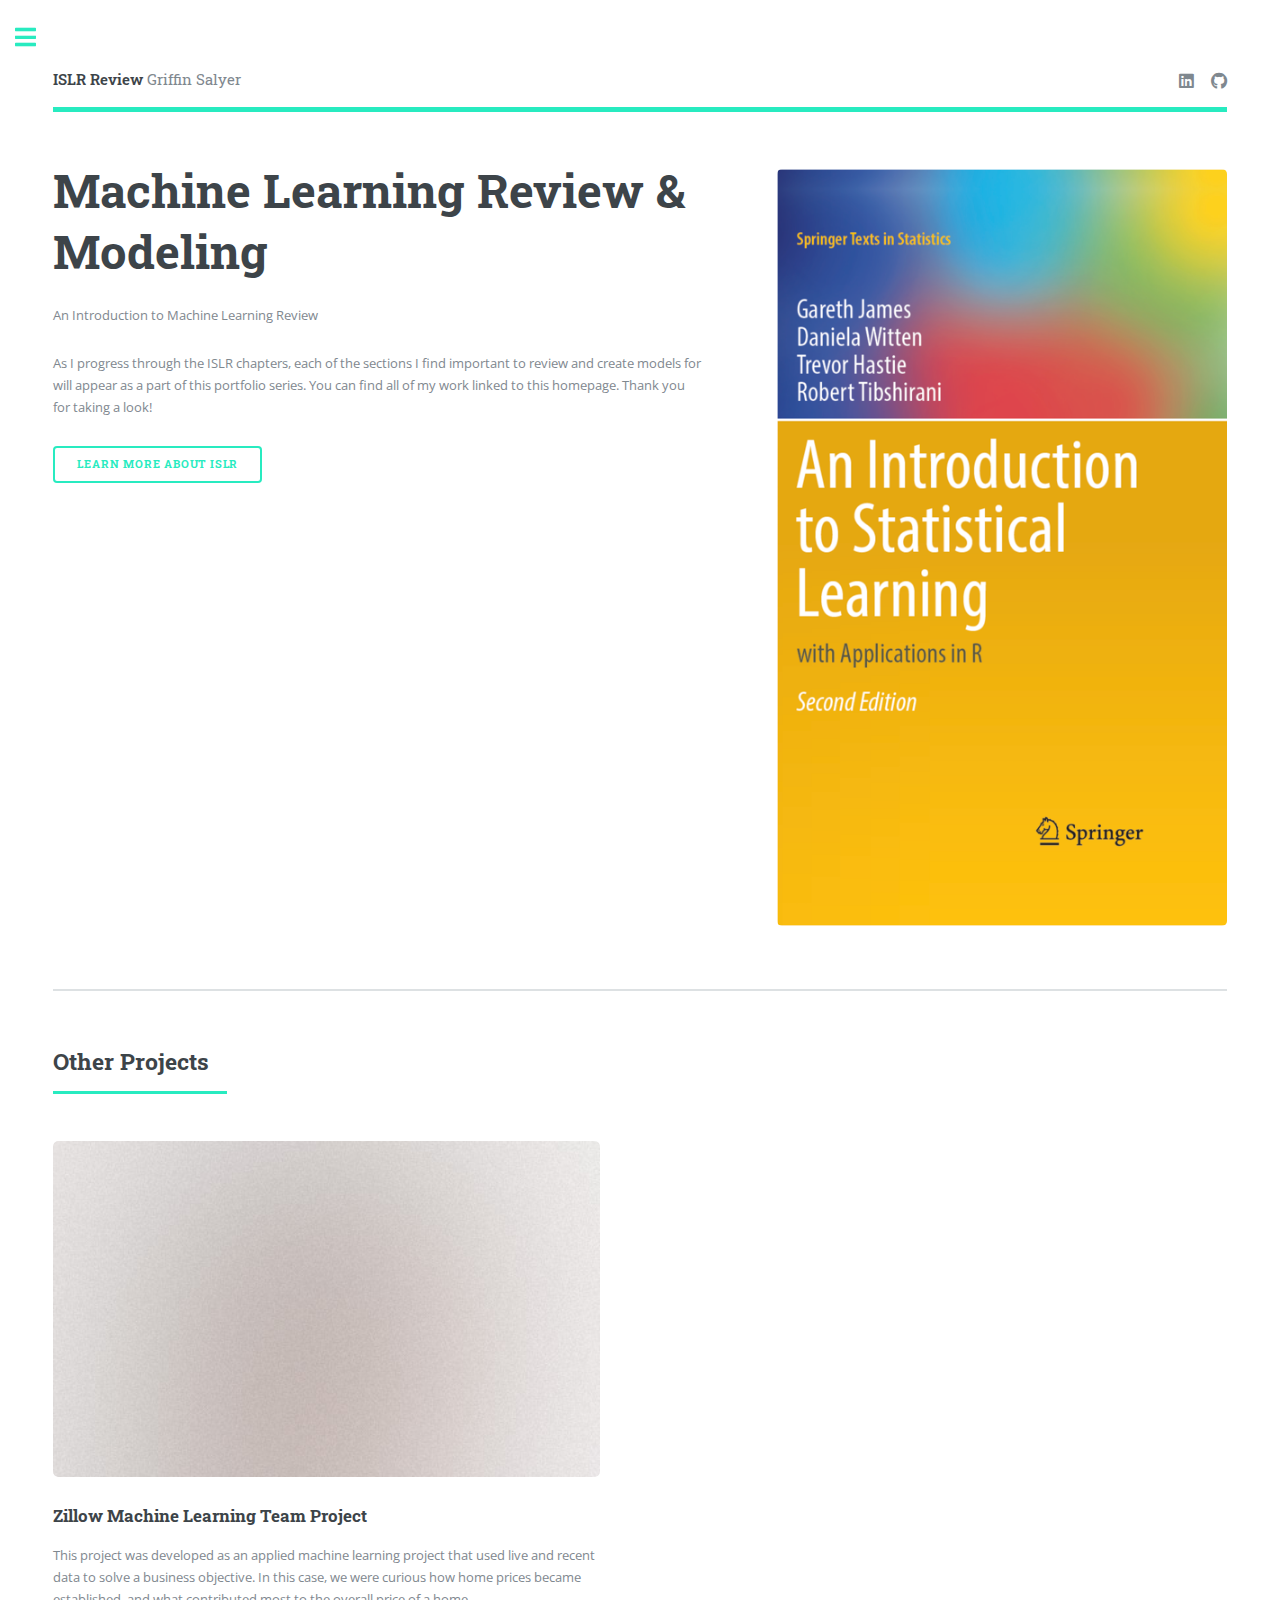
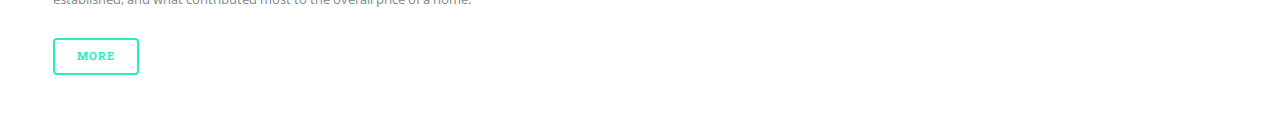
==== commit eaeee3db: "updated homepage with all possible chapters" ====
--- a/review_portfolio/index.html
+++ b/review_portfolio/index.html
@@ -26,9 +26,6 @@
 									<ul class="icons">
 										<li><a href="https://www.linkedin.com/in/griffinsalyer/" class="icon brands fa-linkedin"><span class="label">LinkedIn</span></a></li>
 										<li><a href="https://griffinsalyer.github.io/" class="icon brands fa-github"><span class="label">Git Page</span></a></li>
-										<!-- <li><a href="#" class="icon brands fa-snapchat-ghost"><span class="label">Snapchat</span></a></li> -->
-										<!-- <li><a href="#" class="icon brands fa-instagram"><span class="label">Instagram</span></a></li> -->
-										<!-- <li><a href="#" class="icon brands fa-medium-m"><span class="label">Medium</span></a></li> -->
 									</ul>
 								</header>
 
@@ -36,22 +33,23 @@
 								<section id="banner">
 									<div class="content">
 										<header>
-											<h1>Machine Learning Review & Modelingg
-											</h1>
-											<p>join me as i progress through ISLR</p>
+											<h1>Machine Learning Review & Modeling
+											</h1></header>
+									
+											<p>An Introduction to Machine Learning Review</p>
 										</header>
-										<p>I am creating a series of notebooks on the important and popular Machine Learning algorithms used to model solutions for business problems. I'm doing this to gain a more thorough underrstanding of models I use, and to review Machine Learning as I continue to dive deeper into my Data Science Career.</p>
+										<p>As I progress through the ISLR chapters, each of the sections I find important to review and create models for will appear as a part of this portfolio series. You can find all of my work linked to this homepage. Thank you for taking a look!</p>
 										<ul class="actions">
 											<li><a href="https://www.statlearning.com/" class="button big">Learn More About ISLR</a></li>
 										</ul>
 									</div>
-									<span class="image object">
-										<img src="images/pic10.jpg" alt="" />
+									<span class="image right">
+										<img src="images/ISLR.png" alt="" />
 									</span>
 								</section>
 
 							<!-- Section -->
-								<section>
+								<!-- <section>
 									<header class="major">
 										<h2>Erat lacinia</h2>
 									</header>
@@ -85,23 +83,24 @@
 											</div>
 										</article>
 									</div>
-								</section>
+								</section> -->
 
 							<!-- Section -->
 								<section>
 									<header class="major">
-										<h2>Ipsum sed dolor</h2>
+										<h2>Other Projects</h2>
 									</header>
 									<div class="posts">
 										<article>
-											<a href="#" class="image"><img src="images/pic01.jpg" alt="" /></a>
-											<h3>Interdum aenean</h3>
-											<p>Aenean ornare velit lacus, ac varius enim lorem ullamcorper dolore. Proin aliquam facilisis ante interdum. Sed nulla amet lorem feugiat tempus aliquam.</p>
-											<ul class="actions">
-												<li><a href="#" class="button">More</a></li>
-											</ul>
-										</article>
-										<article>
+											<a href="https://griffinsalyer.github.io/TP2presentation13.github.io/" class="image"><img src="images/pic01.jpg" alt="" /></a>
+											<h3>Zillow Machine Learning Team Project</h3>
+											<p>This project was developed as an applied machine learning project that used live and recent data to solve a business objective. In this case, we were curious how home prices became established, and what contributed most to the overall price of a home.</p>
+											<ul class="actions">
+												<li><a href="https://griffinsalyer.github.io/TP2presentation13.github.io/" class="button">More</a></li>
+											</ul>
+										</article>
+
+										<!-- <article>
 											<a href="#" class="image"><img src="images/pic02.jpg" alt="" /></a>
 											<h3>Nulla amet dolore</h3>
 											<p>Aenean ornare velit lacus, ac varius enim lorem ullamcorper dolore. Proin aliquam facilisis ante interdum. Sed nulla amet lorem feugiat tempus aliquam.</p>
@@ -140,7 +139,7 @@
 											<ul class="actions">
 												<li><a href="#" class="button">More</a></li>
 											</ul>
-										</article>
+										</article> -->
 									</div>
 								</section>
 
@@ -173,13 +172,90 @@
 												<li><a href="#">Simple Linear Regression</a></li>
 												<li><a href="#">Multiple Linear Regression</a></li>
 											</ul>
+
+											<!-- <span class="opener">Classification</span>
+											<ul>
+												<li><a href="#">Logistic Regression</a></li>
+												<li><a href="#">Generative Models for Classification</a></li>
+												<li><a href="#">Generalized Linear Models</a></li>
+											</ul> -->
+
+											<!-- <span class="opener">Resampling Methods</span>
+											<ul>
+												<li><a href="#">Cross-Validation</a></li>
+												<li><a href="#">The Bootstrap</a></li>
+											</ul> -->
+											
+											<!-- <span class="opener">Linear Model Selection and Regularization</span>
+											<ul>
+												<li><a href="#">Subset Selection</a></li>
+												<li><a href="#">Shrinkage Methods</a></li>
+												<li><a href="#">Dimension Reduction Methods</a></li>
+											</ul> -->
+
+											<!-- <span class="opener">Moving Beyond Linearity</span>
+											<ul>
+												<li><a href="#">Polynomial Regression</a></li>
+												<li><a href="#">Step Functions</a></li>
+												<li><a href="#">Basis Functions</a></li>
+												<li><a href="#">Regression Splines</a></li>
+												<li><a href="#">Smoothing Splines</a></li>
+												<li><a href="#">Local Regression</a></li>
+												<li><a href="#">Generalized Additive Models</a></li>
+											</ul> -->
+
+											<!-- <span class="opener">Tree Based Methods</span>
+											<ul>
+												<li><a href="#">Decision Trees</a></li>
+												<li><a href="#">Bagging, Random Forest, Boosting, and Bayesian Additive Regression Trees</a></li>
+											</ul> -->
+
+											<!-- <span class="opener">Support Vector Machines</span>
+											<ul>
+												<li><a href="#">Maximal Margin Classifier</a></li>
+												<li><a href="#">Support Vector Classifiers</a></li>
+												<li><a href="#">Support Vector Machines</a></li>
+											</ul> -->
+
+											<!-- <span class="opener">Deep Learning</span>
+											<ul>
+												<li><a href="#">Single and Multilayer Neural Networks</a></li>
+												<li><a href="#">Convolutional Neural Networks</a></li>
+												<li><a href="#">Document Classification</a></li>
+												<li><a href="#">Recurrent Neural Networks</a></li>
+											</ul> -->
+
+											<!-- <span class="opener">Survival Analysis and </br> Censored Data</span>
+											<ul>
+												<li><a href="#"></a></li>
+												<li><a href="#"></a></li>
+												<li><a href="#"></a></li>
+											</ul> -->
+
+											<!-- <span class="opener">Unsupervised Learning</span>
+											<ul>
+												<li><a href="#">Principal Components Analysis</a></li>
+												<li><a href="#">Clustering Methods</a></li>
+											</ul> -->
+
+											<!-- <span class="opener">Multiple Testing</span>
+											<ul>
+												<li><a href="#"></a></li>
+												<li><a href="#"></a></li>
+											</ul> -->
+
+											<!-- <span class="opener"></span>
+											<ul>
+												<li><a href="#"></a></li>
+												<li><a href="#"></a></li>
+											</ul> -->
 										</li>
 
 									</ul>
 								</nav>
 
 							<!-- Section -->
-								<section>
+								<!-- <section>
 									<header class="major">
 										<h2>Ante interdum</h2>
 									</header>
@@ -200,19 +276,19 @@
 									<ul class="actions">
 										<li><a href="#" class="button">More</a></li>
 									</ul>
-								</section>
+								</section> -->
 
 							<!-- Section -->
 								<section>
 									<header class="major">
 										<h2>Get in touch</h2>
 									</header>
-									<p>Sed varius enim lorem ullamcorper dolore aliquam aenean ornare velit lacus, ac varius enim lorem ullamcorper dolore. Proin sed aliquam facilisis ante interdum. Sed nulla amet lorem feugiat tempus aliquam.</p>
+									<p>Please feel free to reach out to me with any questions, whether career oriented, simple curiosity, or otherwise!</p>
 									<ul class="contact">
-										<li class="icon solid fa-envelope"><a href="#">information@untitled.tld</a></li>
-										<li class="icon solid fa-phone">(000) 000-0000</li>
-										<li class="icon solid fa-home">1234 Somewhere Road #8254<br />
-										Nashville, TN 00000-0000</li>
+										<li class="icon solid fa-envelope"><a href="#">griffinsalyer@gmail.com</a></li>
+										<!-- <li class="icon solid fa-phone">(000) 000-0000</li> -->
+										<!-- <li class="icon solid fa-home">1234 Somewhere Road #8254<br />
+										Nashville, TN 00000-0000</li> -->
 									</ul>
 								</section>
 
--- a/review_portfolio/assets/css/main.css
+++ b/review_portfolio/assets/css/main.css
@@ -112,11 +112,11 @@
   -ms-transition: color 0.2s ease-in-out, border-bottom-color 0.2s ease-in-out;
   transition: color 0.2s ease-in-out, border-bottom-color 0.2s ease-in-out;
   border-bottom: dotted 1px;
-  color: #f56a6a;
+  color: #28ebc0;
   text-decoration: none; }
   a:hover {
-    border-bottom-color: #f56a6a;
-    color: #f56a6a !important; }
+    border-bottom-color: #28ebc0;
+    color: #28ebc0 !important; }
     a:hover strong {
       color: inherit; }
 
@@ -998,7 +998,7 @@
   text-transform: uppercase; }
 
 header.major > :last-child {
-  border-bottom: solid 3px #f56a6a;
+  border-bottom: solid 3px #28ebc0;
   display: inline-block;
   margin: 0 0 2em 0;
   padding: 0 0.75em 0.5em 0; }
@@ -1056,8 +1056,8 @@
   input[type="url"]:focus,
   select:focus,
   textarea:focus {
-    border-color: #f56a6a;
-    box-shadow: 0 0 0 1px #f56a6a; }
+    border-color: #28ebc0;
+    box-shadow: 0 0 0 1px #28ebc0; }
 
 select {
   background-image: url("data:image/svg+xml;charset=utf8,%3Csvg xmlns='http://www.w3.org/2000/svg' width='40' height='40' preserveAspectRatio='none' viewBox='0 0 40 40'%3E%3Cpath d='M9.4,12.3l10.4,10.4l10.4-10.4c0.2-0.2,0.5-0.4,0.9-0.4c0.3,0,0.6,0.1,0.9,0.4l3.3,3.3c0.2,0.2,0.4,0.5,0.4,0.9 c0,0.4-0.1,0.6-0.4,0.9L20.7,31.9c-0.2,0.2-0.5,0.4-0.9,0.4c-0.3,0-0.6-0.1-0.9-0.4L4.3,17.3c-0.2-0.2-0.4-0.5-0.4-0.9 c0-0.4,0.1-0.6,0.4-0.9l3.3-3.3c0.2-0.2,0.5-0.4,0.9-0.4S9.1,12.1,9.4,12.3z' fill='rgba(210, 215, 217, 0.75)' /%3E%3C/svg%3E");
@@ -1145,8 +1145,8 @@
     content: '\f00c'; }
   input[type="checkbox"]:focus + label:before,
   input[type="radio"]:focus + label:before {
-    border-color: #f56a6a;
-    box-shadow: 0 0 0 1px #f56a6a; }
+    border-color: #28ebc0;
+    box-shadow: 0 0 0 1px #28ebc0; }
 
 input[type="checkbox"] + label:before {
   border-radius: 0.375em; }
@@ -1376,7 +1376,7 @@
       font-family: 'Font Awesome 5 Free';
       font-weight: 400; }
     ul.contact li:before {
-      color: #f56a6a;
+      color: #28ebc0;
       display: inline-block;
       font-size: 1.5em;
       height: 1.125em;
@@ -1421,12 +1421,12 @@
       padding: 0 0.5em;
       text-align: center; }
       ul.pagination li > .page.active {
-        background-color: #f56a6a;
+        background-color: #28ebc0;
         color: #ffffff !important; }
         ul.pagination li > .page.active:hover {
-          background-color: #f67878; }
+          background-color: #28ebc0; }
         ul.pagination li > .page.active:active {
-          background-color: #f45c5c; }
+          background-color: #28ebc0; }
     ul.pagination li:first-child {
       padding-right: 0.75em; }
     ul.pagination li:last-child {
@@ -1495,8 +1495,8 @@
   background-color: transparent;
   border-radius: 0.375em;
   border: 0;
-  box-shadow: inset 0 0 0 2px #f56a6a;
-  color: #f56a6a !important;
+  box-shadow: inset 0 0 0 2px #28ebc0;
+  color: #28ebc0 !important;
   cursor: pointer;
   display: inline-block;
   font-family: "Roboto Slab", serif;
@@ -1553,7 +1553,7 @@
   input[type="button"].primary,
   button.primary,
   .button.primary {
-    background-color: #f56a6a;
+    background-color: #28ebc0;
     box-shadow: none;
     color: #ffffff !important; }
     input[type="submit"].primary:hover,
@@ -1561,13 +1561,13 @@
     input[type="button"].primary:hover,
     button.primary:hover,
     .button.primary:hover {
-      background-color: #f67878; }
+      background-color: #01c79c; }
     input[type="submit"].primary:active,
     input[type="reset"].primary:active,
     input[type="button"].primary:active,
     button.primary:active,
     .button.primary:active {
-      background-color: #f45c5c; }
+      background-color: #01c79c; }
   input[type="submit"].disabled, input[type="submit"]:disabled,
   input[type="reset"].disabled,
   input[type="reset"]:disabled,
@@ -1642,7 +1642,7 @@
       text-align: center;
       width: 10em; }
       .features article .icon:before {
-        color: #f56a6a;
+        color: #28ebc0;
         font-size: 2.75rem;
         position: relative;
         top: 0.05em; }
@@ -2075,7 +2075,7 @@
   display: -webkit-flex;
   display: -ms-flex;
   display: flex;
-  border-bottom: solid 5px #f56a6a;
+  border-bottom: solid 5px #28ebc0;
   padding: 6em 0 1em 0;
   position: relative; }
   #header > * {
@@ -2214,7 +2214,7 @@
     font-size: 0.9em;
     padding: 0.625em 0; }
     #menu ul a:hover, #menu ul span:hover {
-      color: #f56a6a; }
+      color: #28ebc0; }
     #menu ul a.opener, #menu ul span.opener {
       -moz-transition: color 0.2s ease-in-out;
       -webkit-transition: color 0.2s ease-in-out;
@@ -2244,7 +2244,7 @@
         position: absolute;
         right: 0; }
       #menu ul a.opener:hover:before, #menu ul span.opener:hover:before {
-        color: #f56a6a; }
+        color: #28ebc0; }
       #menu ul a.opener.active + ul, #menu ul span.opener.active + ul {
         display: block; }
       #menu ul a.opener.active:before, #menu ul span.opener.active:before {
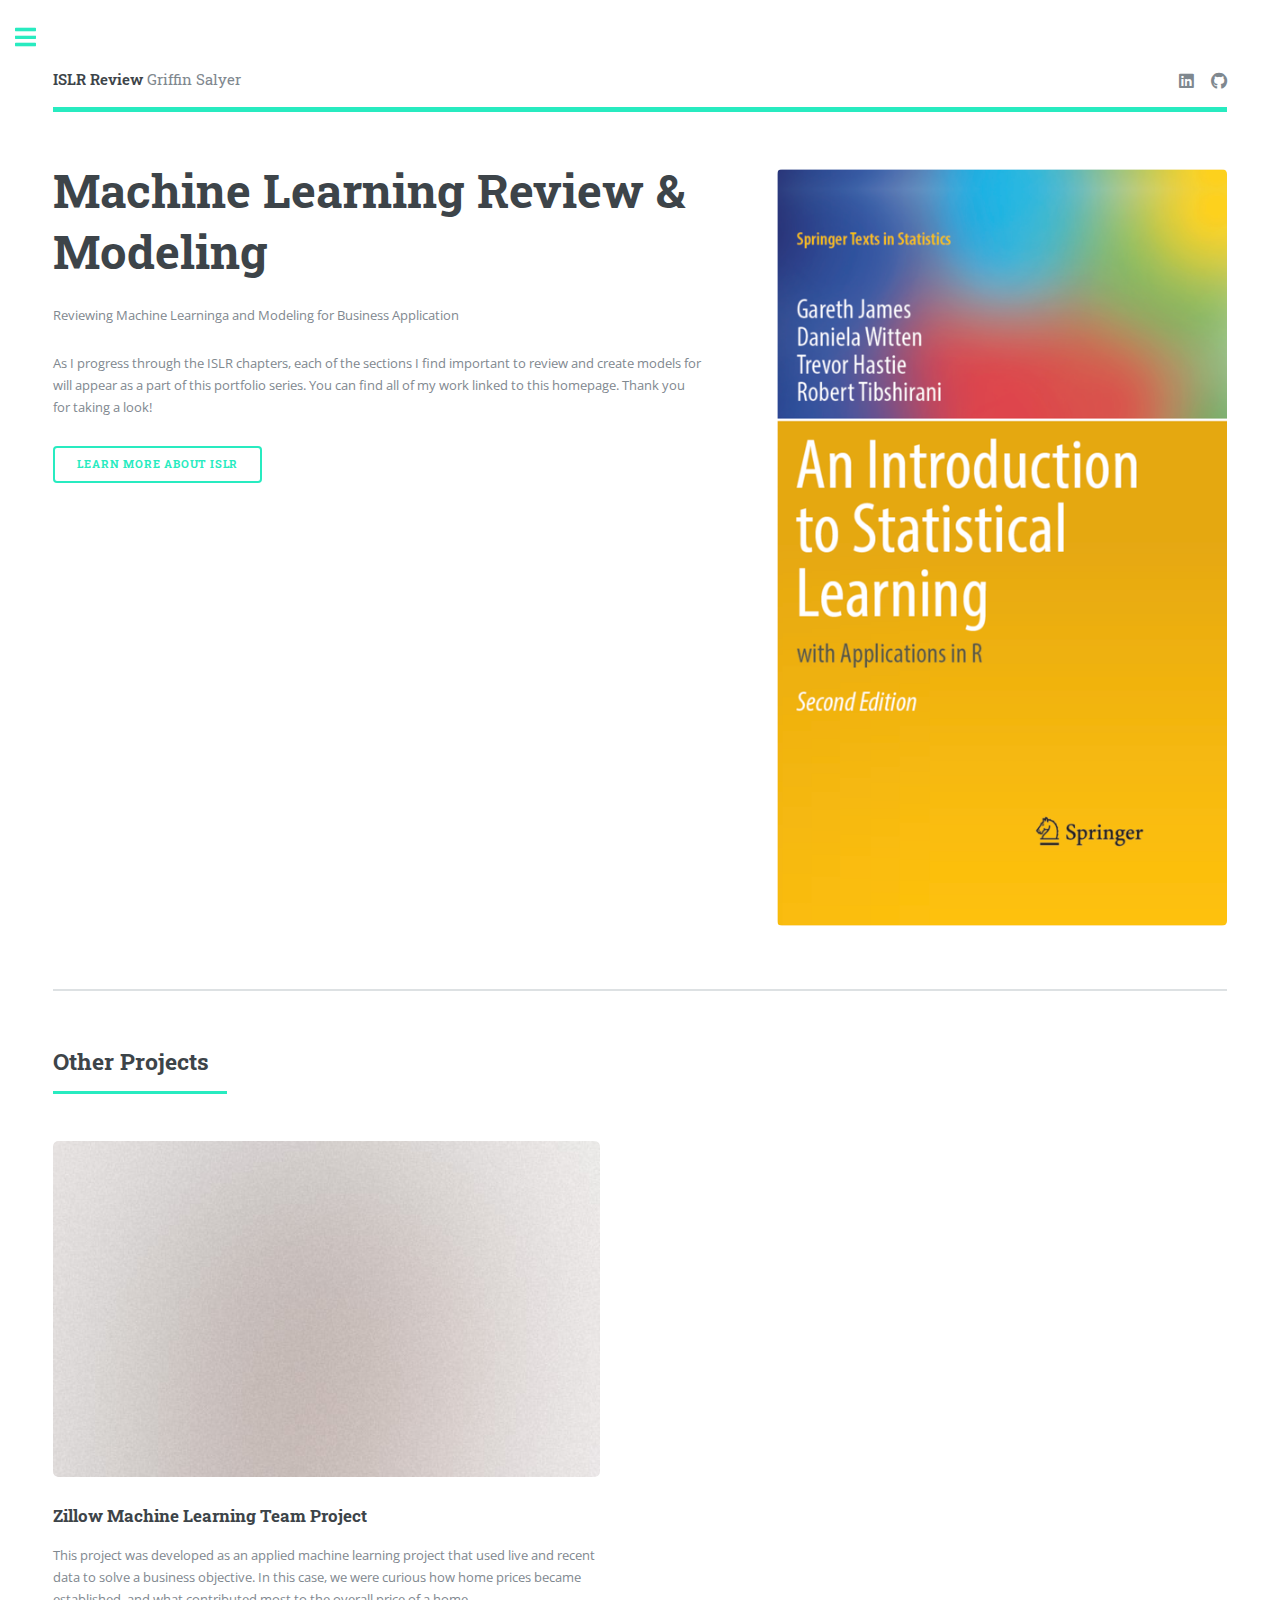
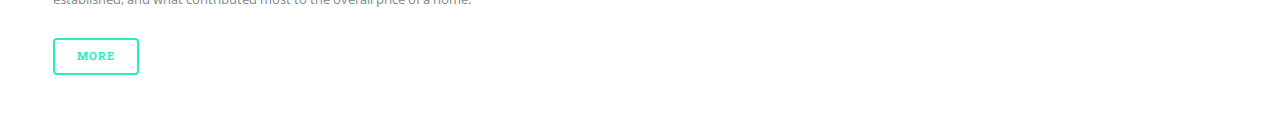
==== commit 1c9cc537: "updated formatting" ====
--- a/review_portfolio/index.html
+++ b/review_portfolio/index.html
@@ -36,7 +36,7 @@
 											<h1>Machine Learning Review & Modeling
 											</h1></header>
 									
-											<p>An Introduction to Machine Learning Review</p>
+											<p>Reviewing Machine Learninga and Modeling for Business Application</p>
 										</header>
 										<p>As I progress through the ISLR chapters, each of the sections I find important to review and create models for will appear as a part of this portfolio series. You can find all of my work linked to this homepage. Thank you for taking a look!</p>
 										<ul class="actions">
